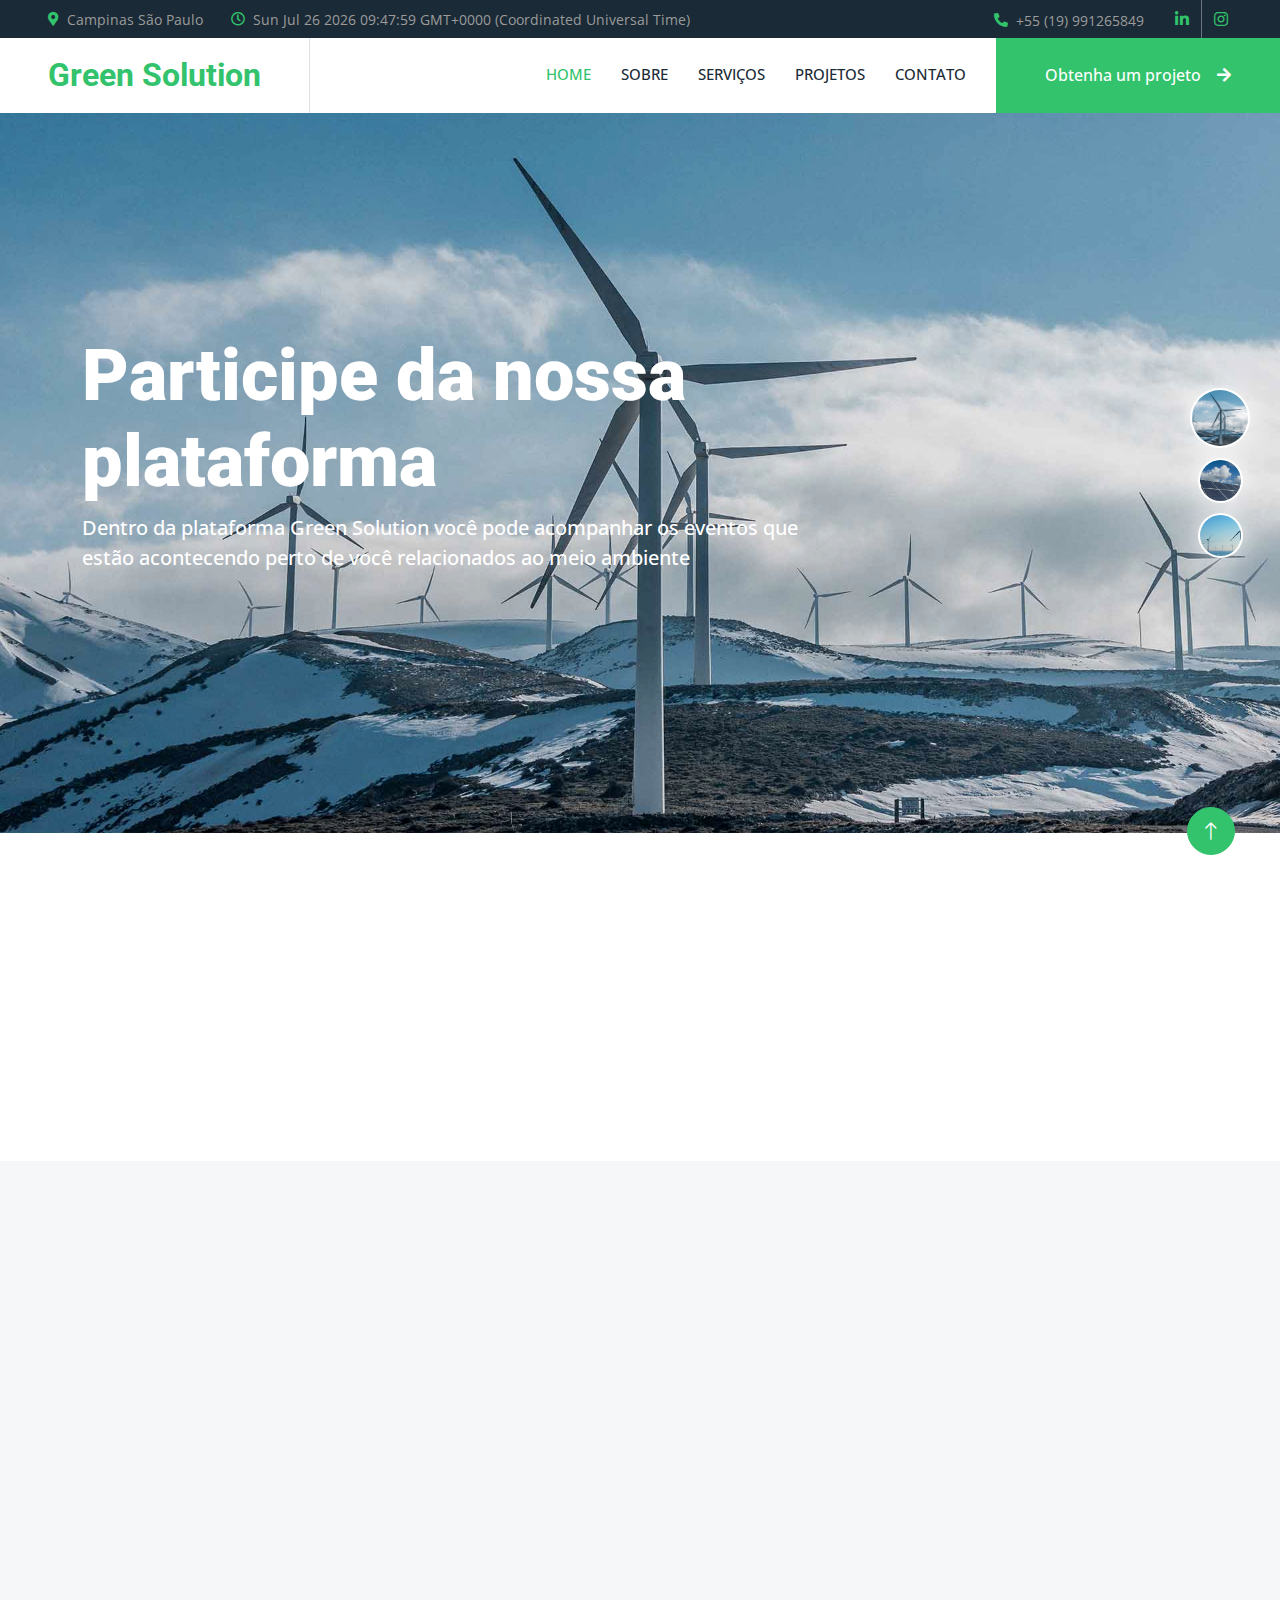
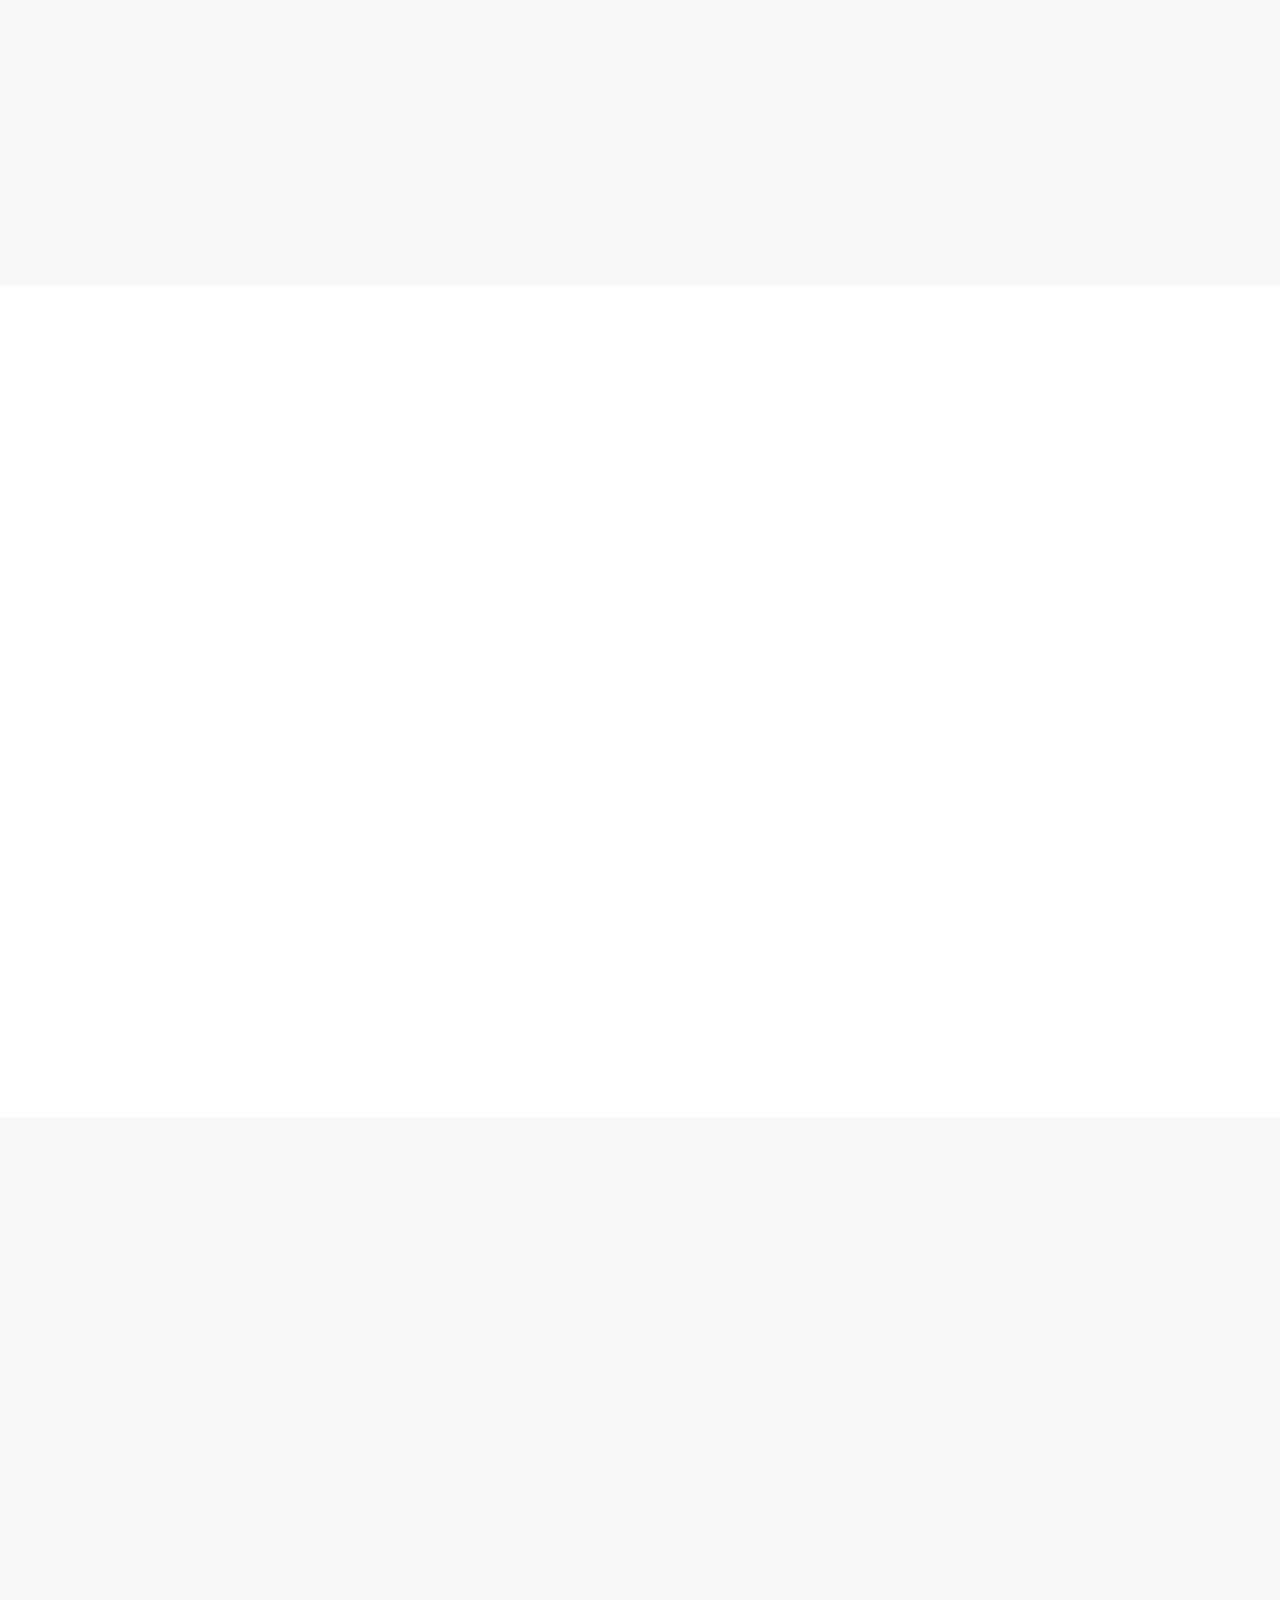
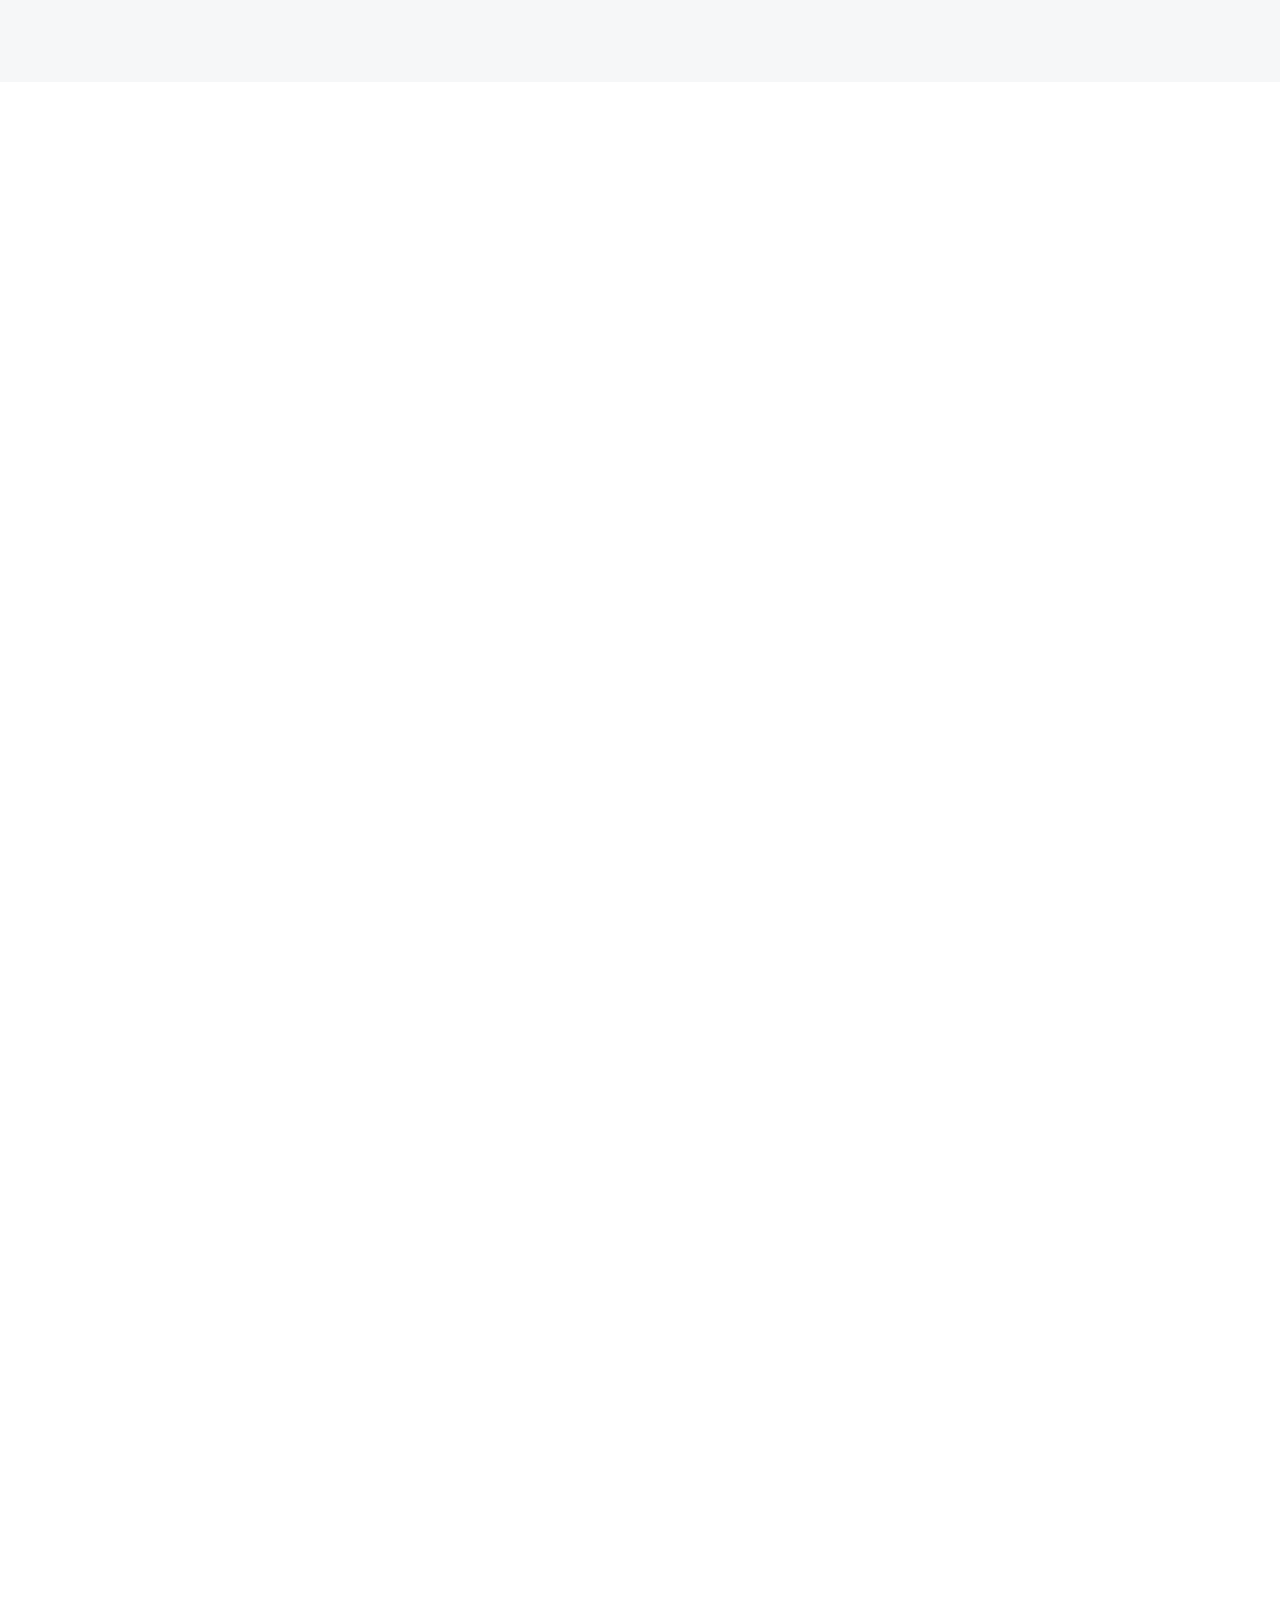
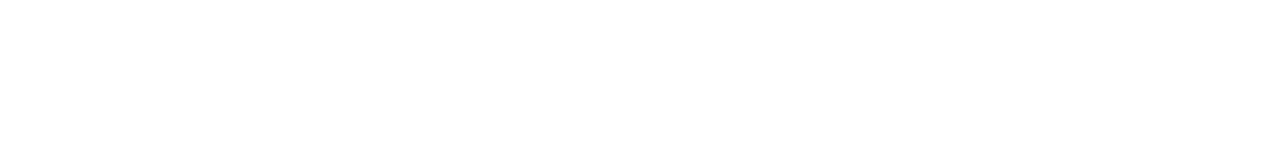
==== index.html @ 31f6efa3 "Last version for deploy" ====
<!DOCTYPE html>
<html lang="pt-br">

<head>
    <meta charset="utf-8">
    <title>Green Solution</title>
    <meta content="width=device-width, initial-scale=1.0" name="viewport">
    <meta content="" name="keywords">
    <meta content="" name="description">

    <!-- Favicon -->
    <link href="img/favicon.ico" rel="icon">

    <!-- Google Web Fonts -->
    <link rel="preconnect" href="https://fonts.googleapis.com">
    <link rel="preconnect" href="https://fonts.gstatic.com" crossorigin>
    <link href="https://fonts.googleapis.com/css2?family=Open+Sans:wght@400;500&family=Roboto:wght@500;700;900&display=swap" rel="stylesheet"> 

    <!-- Icon Font Stylesheet -->
    <link href="https://cdnjs.cloudflare.com/ajax/libs/font-awesome/5.10.0/css/all.min.css" rel="stylesheet">
    <link href="https://cdn.jsdelivr.net/npm/bootstrap-icons@1.4.1/font/bootstrap-icons.css" rel="stylesheet">

    <!-- Libraries Stylesheet -->
    <link href="lib/animate/animate.min.css" rel="stylesheet">
    <link href="lib/owlcarousel/assets/owl.carousel.min.css" rel="stylesheet">
    <link href="lib/lightbox/css/lightbox.min.css" rel="stylesheet">

    <!-- Customized Bootstrap Stylesheet -->
    <link href="css/bootstrap.min.css" rel="stylesheet">

    <!-- Template Stylesheet -->
    <link href="css/style.css" rel="stylesheet">
</head>

<body>
    <!-- Spinner Start -->
    <div id="spinner" class="show bg-white position-fixed translate-middle w-100 vh-100 top-50 start-50 d-flex align-items-center justify-content-center">
        <div class="spinner-border text-primary" style="width: 3rem; height: 3rem;" role="status">
            <span class="sr-only">Loading...</span>
        </div>
    </div>
    <!-- Spinner End -->


    <!-- Topbar Start -->
    <div class="container-fluid bg-dark p-0">
        <div class="row gx-0 d-none d-lg-flex">
            <div class="col-lg-7 px-5 text-start">
                <div class="h-100 d-inline-flex align-items-center me-4">
                    <small class="fa fa-map-marker-alt text-primary me-2"></small>
                    <small>Campinas São Paulo</small>
                </div>
                <div class="h-100 d-inline-flex align-items-center">
                    <small class="far fa-clock text-primary me-2"></small>
                    <small id="current_date">
                        <script>
                            document.getElementById("current_date").innerHTML = Date();
                        </script>
                    </small>
                </div>
            </div>
            <div class="col-lg-5 px-5 text-end">
                <div class="h-100 d-inline-flex align-items-center me-4">
                    <small class="fa fa-phone-alt text-primary me-2"></small>
                    <small>+55 (19) 991265849</small>
                </div>
                <div class="h-100 d-inline-flex align-items-center mx-n2">
                    <a class="btn btn-square btn-link rounded-0 border-0 border-end border-secondary" href="https://www.linkedin.com/in/vinícius-lazarini-pecchia-0060301a1/"><i class="fab fa-linkedin-in"></i></a>
                    <a class="btn btn-square btn-link rounded-0" href="instagram.com/vini.lazarini"><i class="fab fa-instagram"></i></a>
                </div>
            </div>
        </div>
    </div>
    <!-- Topbar End -->


    <!-- Navbar Start -->
    <nav class="navbar navbar-expand-lg bg-white navbar-light sticky-top p-0">
        <a href="index.html" class="navbar-brand d-flex align-items-center border-end px-4 px-lg-5">
            <h2 class="m-0 text-primary">Green Solution</h2>
        </a>
        <button type="button" class="navbar-toggler me-4" data-bs-toggle="collapse" data-bs-target="#navbarCollapse">
            <span class="navbar-toggler-icon"></span>
        </button>
        <div class="collapse navbar-collapse" id="navbarCollapse">
            <div class="navbar-nav ms-auto p-4 p-lg-0">
                <a href="index.html" class="nav-item nav-link active">Home</a>
                <a href="about.html" class="nav-item nav-link">Sobre</a>
                <a href="service.html" class="nav-item nav-link">Serviços</a>
                <a href="project.html" class="nav-item nav-link">Projetos</a>
                <a href="contact.html" class="nav-item nav-link">Contato</a>
                <a href="project.html" class="btn btn-primary rounded-0 py-4 px-lg-5 d-none d-lg-block">Obtenha um projeto<i class="fa fa-arrow-right ms-3"></i></a>
            </div>         
        </div>
    </nav>
    <!-- Navbar End -->


    <!-- Carousel Start -->
    <div class="container-fluid p-0 pb-5 wow fadeIn" data-wow-delay="0.1s">
        <div class="owl-carousel header-carousel position-relative">
            <div class="owl-carousel-item position-relative" data-dot="<img src='img/carousel-1.jpg'>">
                <img class="img-fluid" src="img/carousel-1.jpg" alt="">
                <div class="owl-carousel-inner">
                    <div class="container">
                        <div class="row justify-content-start">
                            <div class="col-10 col-lg-8">
                                <h1 class="display-2 text-white animated slideInDown">Participe da nossa plataforma</h1>
                                <p class="fs-5 fw-medium text-white mb-4 pb-3">Dentro da plataforma Green Solution você pode acompanhar os eventos que estão acontecendo perto de você relacionados ao meio ambiente</p>
                            </div>
                        </div>
                    </div>
                </div>
            </div>
            <div class="owl-carousel-item position-relative" data-dot="<img src='img/carousel-2.jpg'>">
                <img class="img-fluid" src="img/carousel-2.jpg" alt="">
                <div class="owl-carousel-inner">
                    <div class="container">
                        <div class="row justify-content-start">
                            <div class="col-10 col-lg-8">
                                <h1 class="display-2 text-white animated slideInDown">Crie projetos ambientais dentro da Green Solution</h1>
                                <p class="fs-5 fw-medium text-white mb-4 pb-3">Aqui você pode cadastrar projetos para que outras pessoas possam ver o que você está fazendo de bom para o mundo</p>
                            </div>
                        </div>
                    </div>
                </div>
            </div>
            <div class="owl-carousel-item position-relative" data-dot="<img src='img/carousel-3.jpg'>">
                <img class="img-fluid" src="img/carousel-3.jpg" alt="">
                <div class="owl-carousel-inner">
                    <div class="container">
                        <div class="row justify-content-start">
                            <div class="col-10 col-lg-8">
                                <h1 class="display-2 text-white animated slideInDown">Participe de comunidades para dividir conhecimentos</h1>
                                <p class="fs-5 fw-medium text-white mb-4 pb-3">Você consegue participar de comunidades onde pessoas de diversos lugares compartilham conhecimentos relacionados ao meio ambiente</p>
                            </div>
                        </div>
                    </div>
                </div>
            </div>
        </div>
    </div>
    <!-- Carousel End -->


    <!-- Feature Start -->
    <div class="container-xxl py-5">
        <div class="container">
            <div class="row g-5">
                <div class="col-md-8 col-lg-4 wow fadeIn" data-wow-delay="0.1s">
                    <div class="d-flex align-items-center mb-4">
                        <div class="btn-lg-square bg-primary rounded-circle me-3">
                            <i class="fa fa-users text-white"></i>
                        </div>
                        <h1 class="mb-0" data-toggle="counter-up">11</h1>
                    </div>
                    <h5 class="mb-3">Numero de usuarios</h5>
                    <span>Contas ativas de usuarios no momento</span>
                </div>
                <div class="col-md-8 col-lg-4 wow fadeIn" data-wow-delay="0.3s">
                    <div class="d-flex align-items-center mb-4">
                        <div class="btn-lg-square bg-primary rounded-circle me-3">
                            <i class="fa fa-check text-white"></i>
                        </div>
                        <h1 class="mb-0" data-toggle="counter-up">20</h1>
                    </div>
                    <h5 class="mb-3">Projetos Criados</h5>
                    <span>Projeto criados por usuarios</span>
                </div>
                <div class="col-md-8 col-lg-4 wow fadeIn" data-wow-delay="0.5s">
                    <div class="d-flex align-items-center mb-4">
                        <div class="btn-lg-square bg-primary rounded-circle me-3">
                            <i class="fa fa-award text-white"></i>
                        </div>
                        <h1 class="mb-0" data-toggle="counter-up">5</h1>
                    </div>
                    <h5 class="mb-3">Comunidades ativas</h5>
                    <span>Comunidades com discussoes ativas</span>
                </div>
            </div>
        </div>
    </div>
    <!-- Feature Start -->


    <!-- About Start -->
    <div class="container-fluid bg-light overflow-hidden my-5 px-lg-0">
        <div class="container about px-lg-0">
            <div class="row g-0 mx-lg-0">
                <div class="col-lg-6 ps-lg-0 wow fadeIn" data-wow-delay="0.1s" style="min-height: 400px;">
                    <div class="position-relative h-100">
                        <img class="position-absolute img-fluid w-100 h-100" src="img/about.jpg" style="object-fit: cover;" alt="">
                    </div>
                </div>
                <div class="col-lg-6 about-text py-5 wow fadeIn" data-wow-delay="0.5s">
                    <div class="p-lg-5 pe-lg-0">
                        <h6 class="text-primary">Sobre Nós</h6>
                        <h1 class="mb-4">Mais de 25 anos de experiência na indústria de energia solar e renovável</h1>
                        <p><i class="fa fa-check-circle text-primary me-3"></i>Energia limpa, infinita, econômica e sem geração de resíduos que prejudicam o meio ambiente.</p>
                        <p><i class="fa fa-check-circle text-primary me-3"></i>A solução muitas vezes passa despercebida em tantos aspectos. Diga sim para oportunidade de viver os benefícios dessa modalidade!</p>
                        <p><i class="fa fa-check-circle text-primary me-3"></i>Fornecemos um conjunto abrangente de soluções renováveis nas areas solares, fotovoltaicas, Eólicas, Maremotriz. Entre outros que podem otimizar e maximizar uma gama de aplicações de projetos.</p>
                        <a href="about.html" class="btn btn-primary rounded-pill py-3 px-5 mt-3">Explore Mais</a>
                    </div>
                </div>
            </div>
        </div>
    </div>
    <!-- About End -->


    <!-- Service Start -->
    <div class="container-xxl py-5">
        <div class="container">
            <div class="text-center mx-auto mb-5 wow fadeInUp" data-wow-delay="0.1s" style="max-width: 600px;">
                <h6 class="text-primary">Nossos serviços</h6>
                <h1 class="mb-4">Somos pioneiros no mundo das energias renováveis</h1>
            </div>
            <div class="row g-4">
                <div class="col-md-6 col-lg-4 wow fadeInUp" data-wow-delay="0.1s">
                    <div class="service-item rounded overflow-hidden">
                        <img class="img-fluid" src="img/img-600x400-1.jpg" alt="">
                        <div class="position-relative p-4 pt-0">
                            <div class="service-icon">
                                <i class="fa fa-solar-panel fa-3x"></i>
                            </div>
                            <h4 class="mb-3">Painéis solares</h4>
                            <p>É possível economizar nos gastos do mês e ao mesmo tempo contribuir para um planeta mais saudável.</p>
                        </div>
                    </div>
                </div>
                <div class="col-md-6 col-lg-4 wow fadeInUp" data-wow-delay="0.3s">
                    <div class="service-item rounded overflow-hidden">
                        <img class="img-fluid" src="img/img-600x400-2.jpg" alt="">
                        <div class="position-relative p-4 pt-0">
                            <div class="service-icon">
                                <i class="fa fa-wind fa-3x"></i>
                            </div>
                            <h4 class="mb-3">Turbinas eólicas</h4>
                            <p>Energia do Ar. É muito mais simples e barato do que você imagina.</p>
                        </div>
                    </div>
                </div>
                <div class="col-md-6 col-lg-4 wow fadeInUp" data-wow-delay="0.5s">
                    <div class="service-item rounded overflow-hidden">
                        <img class="img-fluid" src="img/img-600x400-3.jpg" alt="">
                        <div class="position-relative p-4 pt-0">
                            <div class="service-icon">
                                <i class="fa fa-lightbulb fa-3x"></i>
                            </div>
                            <h4 class="mb-3">Usinas Hidrelétricas</h4>
                            <p>As melhores soluções para sua empresa, com os melhores profissionais..</p>
                        </div>
                    </div>
                </div>
            </div>
        </div>
    </div>
    <!-- Service End -->


    <!-- Feature Start -->
    <div class="container-fluid bg-light overflow-hidden my-5 px-lg-0">
        <div class="container feature px-lg-0">
            <div class="row g-0 mx-lg-0">
                <div class="col-lg-6 feature-text py-5 wow fadeIn" data-wow-delay="0.1s">
                    <div class="p-lg-5 ps-lg-0">
                        <h6 class="text-primary">Porque escolher-nos!</h6>
                        <h1 class="mb-4">Queremos te ajudar a evoluir e conquistar novos ares.</h1>
                        <p class="mb-4 pb-2">Expandir com inteligência e inovação!</p>
                        <div class="row g-4">
                            <div class="col-6">
                                <div class="d-flex align-items-center">
                                    <div class="btn-lg-square bg-primary rounded-circle">
                                        <i class="fa fa-check text-white"></i>
                                    </div>
                                    <div class="ms-4">
                                        <p class="mb-0">Serviços</p>
                                        <h5 class="mb-0">Qualidade</h5>
                                    </div>
                                </div>
                            </div>
                            <div class="col-6">
                                <div class="d-flex align-items-center">
                                    <div class="btn-lg-square bg-primary rounded-circle">
                                        <i class="fa fa-user-check text-white"></i>
                                    </div>
                                    <div class="ms-4">
                                        <p class="mb-0">Especialista</p>
                                        <h5 class="mb-0">Trabalhadores</h5>
                                    </div>
                                </div>
                            </div>
                            <div class="col-6">
                                <div class="d-flex align-items-center">
                                    <div class="btn-lg-square bg-primary rounded-circle">
                                        <i class="fa fa-drafting-compass text-white"></i>
                                    </div>
                                    <div class="ms-4">
                                        <p class="mb-0">Livre</p>
                                        <h5 class="mb-0">Consulta</h5>
                                    </div>
                                </div>
                            </div>
                            <div class="col-6">
                                <div class="d-flex align-items-center">
                                    <div class="btn-lg-square bg-primary rounded-circle">
                                        <i class="fa fa-headphones text-white"></i>
                                    </div>
                                    <div class="ms-4">
                                        <p class="mb-0">Cliente</p>
                                        <h5 class="mb-0">Suporte</h5>
                                    </div>
                                </div>
                            </div>
                        </div>
                    </div>
                </div>
                <div class="col-lg-6 pe-lg-0 wow fadeIn" data-wow-delay="0.5s" style="min-height: 400px;">
                    <div class="position-relative h-100">
                        <img class="position-absolute img-fluid w-100 h-100" src="img/feature.jpg" style="object-fit: cover;" alt="">
                    </div>
                </div>
            </div>
        </div>
    </div>
    <!-- Feature End -->


    <!-- Projects Start -->
    <div class="container-xxl py-5">
        <div class="container">
            <div class="text-center mx-auto mb-5 wow fadeInUp" data-wow-delay="0.1s" style="max-width: 600px;">
                <h6 class="text-primary">Nossos Projetos</h6>
                <h1 class="mb-4">Veja mais sobre projetos sustentáveis</h1>
            </div>
            <div class="row mt-n2 wow fadeInUp" data-wow-delay="0.3s">
                <div class="col-12 text-center">
                    <ul class="list-inline mb-5" id="portfolio-flters">
                        <li class="mx-2 active" data-filter="*">Todos</li>
                        <li class="mx-2" data-filter=".first">Energia Solar</li>
                        <li class="mx-2" data-filter=".second">Agricultura</li>
                        <li class="mx-2" data-filter=".third">Energia Eólica</li>
                    </ul>
                </div>
            </div>
            <div class="row g-4 portfolio-container wow fadeInUp" data-wow-delay="0.5s">
                <div class="col-lg-4 col-md-6 portfolio-item first">
                    <div class="portfolio-img rounded overflow-hidden">
                        <img class="img-fluid" src="img/img-600x400-6.jpg" alt="">
                        <div class="portfolio-btn">
                            <a class="btn btn-lg-square btn-outline-light rounded-circle mx-1" href="img/img-600x400-6.jpg" data-lightbox="portfolio"><i class="fa fa-eye"></i></a>
                            <a class="btn btn-lg-square btn-outline-light rounded-circle mx-1" href=""><i class="fa fa-link"></i></a>
                        </div>
                    </div>
                    <div class="pt-3">
                        <p class="text-primary mb-0">Painéis Solares</p>
                        <hr class="text-primary w-25 my-2">
                        <h5 class="lh-base">Projetos relacionados a Painéis Solaris</h5>
                    </div>
                </div>
                <div class="col-lg-4 col-md-6 portfolio-item second">
                    <div class="portfolio-img rounded overflow-hidden">
                        <img class="img-fluid" src="img/img-600x400-5.jpg" alt="">
                        <div class="portfolio-btn">
                            <a class="btn btn-lg-square btn-outline-light rounded-circle mx-1" href="img/img-600x400-5.jpg" data-lightbox="portfolio"><i class="fa fa-eye"></i></a>
                            <a class="btn btn-lg-square btn-outline-light rounded-circle mx-1" href=""><i class="fa fa-link"></i></a>
                        </div>
                    </div>
                    <div class="pt-3">
                        <p class="text-primary mb-0">Reflorestamento</p>
                        <hr class="text-primary w-25 my-2">
                        <h5 class="lh-base">Projetos relacionados a Reflorestamento</h5>
                    </div>
                </div>
                <div class="col-lg-4 col-md-6 portfolio-item third">
                    <div class="portfolio-img rounded overflow-hidden">
                        <img class="img-fluid" src="img/img-600x400-4.jpg" alt="">
                        <div class="portfolio-btn">
                            <a class="btn btn-lg-square btn-outline-light rounded-circle mx-1" href="img/img-600x400-4.jpg" data-lightbox="portfolio"><i class="fa fa-eye"></i></a>
                            <a class="btn btn-lg-square btn-outline-light rounded-circle mx-1" href=""><i class="fa fa-link"></i></a>
                        </div>
                    </div>
                    <div class="pt-3">
                        <p class="text-primary mb-0">Energia Eólica</p>
                        <hr class="text-primary w-25 my-2">
                        <h5 class="lh-base">Projetos relacionados a redução de impacto ambiental de Energia Eólica</h5>
                    </div>
                </div>
                <div class="col-lg-4 col-md-6 portfolio-item first">
                    <div class="portfolio-img rounded overflow-hidden">
                        <img class="img-fluid" src="img/img-600x400-3.jpg" alt="">
                        <div class="portfolio-btn">
                            <a class="btn btn-lg-square btn-outline-light rounded-circle mx-1" href="img/img-600x400-3.jpg" data-lightbox="portfolio"><i class="fa fa-eye"></i></a>
                            <a class="btn btn-lg-square btn-outline-light rounded-circle mx-1" href=""><i class="fa fa-link"></i></a>
                        </div>
                    </div>
                    <div class="pt-3">
                        <p class="text-primary mb-0">Energia Heliotérmica</p>
                        <hr class="text-primary w-25 my-2">
                        <h5 class="lh-base">Projetos relacionados a Energia Heliotérmica</h5>
                    </div>
                </div>
                <div class="col-lg-4 col-md-6 portfolio-item second">
                    <div class="portfolio-img rounded overflow-hidden">
                        <img class="img-fluid" src="img/img-600x400-2.jpg" alt="">
                        <div class="portfolio-btn">
                            <a class="btn btn-lg-square btn-outline-light rounded-circle mx-1" href="img/img-600x400-2.jpg" data-lightbox="portfolio"><i class="fa fa-eye"></i></a>
                            <a class="btn btn-lg-square btn-outline-light rounded-circle mx-1" href=""><i class="fa fa-link"></i></a>
                        </div>
                    </div>
                    <div class="pt-3">
                        <p class="text-primary mb-0">Agronegócio</p>
                        <hr class="text-primary w-25 my-2">
                        <h5 class="lh-base">Projetos relacionados a Agronegócio</h5>
                    </div>
                </div>
                <div class="col-lg-4 col-md-6 portfolio-item third">
                    <div class="portfolio-img rounded overflow-hidden">
                        <img class="img-fluid" src="img/img-600x400-1.jpg" alt="">
                        <div class="portfolio-btn">
                            <a class="btn btn-lg-square btn-outline-light rounded-circle mx-1" href="img/img-600x400-1.jpg" data-lightbox="portfolio"><i class="fa fa-eye"></i></a>
                            <a class="btn btn-lg-square btn-outline-light rounded-circle mx-1" href=""><i class="fa fa-link"></i></a>
                        </div>
                    </div>
                    <div class="pt-3">
                        <p class="text-primary mb-0">Energia Eólica</p>
                        <hr class="text-primary w-25 my-2">
                        <h5 class="lh-base">Projetos relacionados a Energia Eólica</h5>
                    </div>
                </div>
            </div>
        </div>
    </div>
    <!-- Projects End -->

    <!-- Footer Start -->
    <div class="container-fluid bg-dark text-body footer mt-5 pt-5 wow fadeIn" data-wow-delay="0.1s">
        <div class="container py-5">
            <div class="row g-5">
                <div class="col-lg-3 col-md-6">
                    <h5 class="text-white mb-4">Endereço</h5>  
                    <p class="mb-2"><i class="fa fa-map-marker-alt me-3"></i>Av. Almeida Garret, 267 – Jd. Nossa Sra. Auxiliadora, Campinas - SP, 13087-290</p>
                    <p class="mb-2"><i class="fa fa-phone-alt me-3"></i>0800 345 6789</p>
                    <p class="mb-2"><i class="fa fa-envelope me-3"></i>contato@greensolution.com</p>
                    <div class="d-flex pt-2">
                        <a class="btn btn-square btn-outline-light btn-social" href="https://twitter.com/"><i class="fab fa-twitter"></i></a>
                        <a class="btn btn-square btn-outline-light btn-social" href="https://pt-br.facebook.com/"><i class="fab fa-facebook-f"></i></a>
                        <a class="btn btn-square btn-outline-light btn-social" href="https://www.youtube.com/"><i class="fab fa-youtube"></i></a>
                        <a class="btn btn-square btn-outline-light btn-social" href="https://www.linkedin.com/in/vinícius-lazarini-pecchia-0060301a1/"><i class="fab fa-linkedin-in"></i></a>
                    </div>
                </div>
                <div class="col-lg-3 col-md-6">
                    <h5 class="text-white mb-4">Links Rápidos</h5>
                    <a class="btn btn-link" href="contact.html">Contato</a>
                    <a class="btn btn-link" href="service.html">Serviços</a>
                </div>
                <div class="col-lg-3 col-md-6">
                    <h5 class="text-white mb-4">Galeria de Projetos</h5>
                    <div class="row g-2">
                        <div class="col-4">
                            <img class="img-fluid rounded" src="img/gallery-1.jpg" alt="">
                        </div>
                        <div class="col-4">
                            <img class="img-fluid rounded" src="img/gallery-2.jpg" alt="">
                        </div>
                        <div class="col-4">
                            <img class="img-fluid rounded" src="img/gallery-3.jpg" alt="">
                        </div>
                        <div class="col-4">
                            <img class="img-fluid rounded" src="img/gallery-4.jpg" alt="">
                        </div>
                        <div class="col-4">
                            <img class="img-fluid rounded" src="img/gallery-5.jpg" alt="">
                        </div>
                        <div class="col-4">
                            <img class="img-fluid rounded" src="img/gallery-6.jpg" alt="">
                        </div>
                    </div>
                </div>
                <div class="col-lg-3 col-md-6">
                    <h5 class="text-white mb-4">Notícias</h5>
                    <p>Para receber noticias ou conhecer novos projetos.</p>
                    <!-- <p>Assine gratuitamente nossa newsletter e receba conteúdos exclusivos do Além da Superfície.</p> -->
                    <div class="position-relative mx-auto" style="max-width: 400px;">
                        <input class="form-control border-0 w-100 py-3 ps-4 pe-5" type="text" placeholder="E-mail">
                        <button type="button" class="btn btn-primary py-2 position-absolute top-0 end-0 mt-2 me-2">Inscreva-se</button>
                    </div>
                </div>
            </div>
        </div>
        <div class="container">
            <div class="copyright">
                <div class="row">
                    <div class="col-md-6 text-center text-md-start mb-3 mb-md-0">
                        &copy; <a href="#">www.joindiscovery.com.br</a>, All Right Reserved.
                    </div>
                    <div class="col-md-6 text-center text-md-end">
                        <!--/*** This template is free as long as you keep the footer author’s credit link/attribution link/backlink. If you'd like to use the template without the footer author’s credit link/attribution link/backlink, you can purchase the Credit Removal License from "https://htmlcodex.com/credit-removal". Thank you for your support. ***/-->
                        Projetado Por <a href="https://j.com">Join Discovery</a>
                        <br>Distribuido Por: <a href="https://j.com" target="_blank">Join Discovery</a>
                    </div>
                </div>
            </div>
        </div>
    </div>
    <!-- Footer End -->


    <!-- Back to Top -->
    <a href="#" class="btn btn-lg btn-primary btn-lg-square rounded-circle back-to-top"><i class="bi bi-arrow-up"></i></a>


    <!-- JavaScript Libraries -->
    <script src="https://code.jquery.com/jquery-3.4.1.min.js"></script>
    <script src="https://cdn.jsdelivr.net/npm/bootstrap@5.0.0/dist/js/bootstrap.bundle.min.js"></script>
    <script src="lib/wow/wow.min.js"></script>
    <script src="lib/easing/easing.min.js"></script>
    <script src="lib/waypoints/waypoints.min.js"></script>
    <script src="lib/counterup/counterup.min.js"></script>
    <script src="lib/owlcarousel/owl.carousel.min.js"></script>
    <script src="lib/isotope/isotope.pkgd.min.js"></script>
    <script src="lib/lightbox/js/lightbox.min.js"></script>

    <!-- Template Javascript -->
    <script src="js/main.js"></script>
</body>

</html>
---- css/style.css ----
/********** Template CSS **********/
:root {
    --primary: #32C36C;
    --light: #F6F7F8;
    --dark: #1A2A36;
}

.fw-medium {
    font-weight: 500 !important;
}

.fw-bold {
    font-weight: 700 !important;
}

.fw-black {
    font-weight: 900 !important;
}

.back-to-top {
    position: fixed;
    display: none;
    right: 45px;
    bottom: 45px;
    z-index: 99;
}


/*** Spinner ***/
#spinner {
    opacity: 0;
    visibility: hidden;
    transition: opacity .5s ease-out, visibility 0s linear .5s;
    z-index: 99999;
}

#spinner.show {
    transition: opacity .5s ease-out, visibility 0s linear 0s;
    visibility: visible;
    opacity: 1;
}


/*** Button ***/
.btn {
    font-weight: 500;
    transition: .5s;
}

.btn.btn-primary,
.btn.btn-outline-primary:hover {
    color: #FFFFFF;
}

.btn-square {
    width: 38px;
    height: 38px;
}

.btn-sm-square {
    width: 32px;
    height: 32px;
}

.btn-lg-square {
    width: 48px;
    height: 48px;
}

.btn-square,
.btn-sm-square,
.btn-lg-square {
    padding: 0;
    display: flex;
    align-items: center;
    justify-content: center;
    font-weight: normal;
}

/*** Navbar ***/
.navbar.sticky-top {
    top: -100px;
    transition: .5s;
}

.navbar .navbar-brand,
.navbar a.btn {
    height: 75px;
}

.navbar .navbar-nav .nav-link {
    margin-right: 30px;
    padding: 25px 0;
    color: var(--dark);
    font-size: 15px;
    font-weight: 500;
    text-transform: uppercase;
    outline: none;
}

.navbar .navbar-nav .nav-link:hover,
.navbar .navbar-nav .nav-link.active {
    color: var(--primary);
}

.navbar .dropdown-toggle::after {
    border: none;
    content: "\f107";
    font-family: "Font Awesome 5 Free";
    font-weight: 900;
    vertical-align: middle;
    margin-left: 8px;
}

@media (max-width: 991.98px) {
    .navbar .navbar-nav .nav-link  {
        margin-right: 0;
        padding: 10px 0;
    }

    .navbar .navbar-nav {
        border-top: 1px solid #EEEEEE;
    }
}

@media (min-width: 992px) {
    .navbar .nav-item .dropdown-menu {
        display: block;
        border: none;
        margin-top: 0;
        top: 150%;
        opacity: 0;
        visibility: hidden;
        transition: .5s;
    }

    .navbar .nav-item:hover .dropdown-menu {
        top: 100%;
        visibility: visible;
        transition: .5s;
        opacity: 1;
    }
}


/*** Header ***/
.owl-carousel-inner {
    position: absolute;
    width: 100%;
    height: 100%;
    top: 0;
    left: 0;
    display: flex;
    align-items: center;
    background: rgba(0, 0, 0, .1);
}

@media (max-width: 768px) {
    .header-carousel .owl-carousel-item {
        position: relative;
        min-height: 500px;
    }

    .header-carousel .owl-carousel-item img {
        position: absolute;
        width: 100%;
        height: 100%;
        object-fit: cover;
    }

    .header-carousel .owl-carousel-item p {
        font-size: 16px !important;
    }
}

.header-carousel .owl-dots {
    position: absolute;
    width: 60px;
    height: 100%;
    top: 0;
    right: 30px;
    display: flex;
    flex-direction: column;
    align-items: center;
    justify-content: center;
}

.header-carousel .owl-dots .owl-dot {
    position: relative;
    width: 45px;
    height: 45px;
    margin: 5px 0;
    background: #FFFFFF;
    box-shadow: 0 0 30px rgba(255, 255, 255, .9);
    border-radius: 45px;
    transition: .5s;
}

.header-carousel .owl-dots .owl-dot.active {
    width: 60px;
    height: 60px;
}

.header-carousel .owl-dots .owl-dot img {
    position: absolute;
    width: 100%;
    height: 100%;
    object-fit: cover;
    padding: 2px;
    border-radius: 45px;
    transition: .5s;
}

.page-header {
    background: linear-gradient(rgba(0, 0, 0, .1), rgba(0, 0, 0, .1)), url(../img/carousel-1.jpg) center center no-repeat;
    background-size: cover;
}

.breadcrumb-item + .breadcrumb-item::before {
    color: var(--light);
}


/*** About ***/
@media (min-width: 992px) {
    .container.about {
        max-width: 100% !important;
    }

    .about-text  {
        padding-right: calc(((100% - 960px) / 2) + .75rem);
    }
}

@media (min-width: 1200px) {
    .about-text  {
        padding-right: calc(((100% - 1140px) / 2) + .75rem);
    }
}

@media (min-width: 1400px) {
    .about-text  {
        padding-right: calc(((100% - 1320px) / 2) + .75rem);
    }
}


/*** Service ***/
.service-item {
    box-shadow: 0 0 45px rgba(0, 0, 0, .08);
}

.service-icon {
    position: relative;
    margin: -50px 0 25px 0;
    width: 100px;
    height: 100px;
    display: flex;
    align-items: center;
    justify-content: center;
    color: var(--primary);
    background: #FFFFFF;
    border-radius: 100px;
    box-shadow: 0 0 45px rgba(0, 0, 0, .08);
    transition: .5s;
}

.service-item:hover .service-icon {
    color: #FFFFFF;
    background: var(--primary);
}


/*** Feature ***/
@media (min-width: 992px) {
    .container.feature {
        max-width: 100% !important;
    }

    .feature-text  {
        padding-left: calc(((100% - 960px) / 2) + .75rem);
    }
}

@media (min-width: 1200px) {
    .feature-text  {
        padding-left: calc(((100% - 1140px) / 2) + .75rem);
    }
}

@media (min-width: 1400px) {
    .feature-text  {
        padding-left: calc(((100% - 1320px) / 2) + .75rem);
    }
}


/*** Project Portfolio ***/
#portfolio-flters li {
    display: inline-block;
    font-weight: 500;
    color: var(--dark);
    cursor: pointer;
    transition: .5s;
    border-bottom: 2px solid transparent;
}

#portfolio-flters li:hover,
#portfolio-flters li.active {
    color: var(--primary);
    border-color: var(--primary);
}

.portfolio-img {
    position: relative;
}

.portfolio-img::before,
.portfolio-img::after {
    position: absolute;
    content: "";
    width: 0;
    height: 100%;
    top: 0;
    background: var(--dark);
    transition: .5s;
}

.portfolio-img::before {
    left: 50%;
}

.portfolio-img::after {
    right: 50%;
}

.portfolio-item:hover .portfolio-img::before {
    width: 51%;
    left: 0;
}

.portfolio-item:hover .portfolio-img::after {
    width: 51%;
    right: 0;
}

.portfolio-btn {
    position: absolute;
    top: 0;
    left: 0;
    width: 100%;
    height: 100%;
    display: flex;
    align-items: center;
    justify-content: center;
    opacity: 0;
    z-index: 1;
    transition: .5s;
}

.portfolio-item:hover .portfolio-btn {
    opacity: 1;
    transition-delay: .3s;
}


/*** Quote ***/
@media (min-width: 992px) {
    .container.quote {
        max-width: 100% !important;
    }

    .quote-text  {
        padding-right: calc(((100% - 960px) / 2) + .75rem);
    }
}

@media (min-width: 1200px) {
    .quote-text  {
        padding-right: calc(((100% - 1140px) / 2) + .75rem);
    }
}

@media (min-width: 1400px) {
    .quote-text  {
        padding-right: calc(((100% - 1320px) / 2) + .75rem);
    }
}


/*** Team ***/
.team-item {
    box-shadow: 0 0 45px rgba(0, 0, 0, .08);
}

.team-item img {
    border-radius: 8px 60px 0 0;
}

.team-item .team-social {
    display: flex;
    flex-direction: column;
    align-items: center;
    justify-content: flex-end;
    background: #FFFFFF;
    transition: .5s;
}


/*** Testimonial ***/
.testimonial-carousel::before {
    position: absolute;
    content: "";
    top: 0;
    left: 0;
    height: 100%;
    width: 0;
    background: linear-gradient(to right, rgba(255, 255, 255, 1) 0%, rgba(255, 255, 255, 0) 100%);
    z-index: 1;
}

.testimonial-carousel::after {
    position: absolute;
    content: "";
    top: 0;
    right: 0;
    height: 100%;
    width: 0;
    background: linear-gradient(to left, rgba(255, 255, 255, 1) 0%, rgba(255, 255, 255, 0) 100%);
    z-index: 1;
}

@media (min-width: 768px) {
    .testimonial-carousel::before,
    .testimonial-carousel::after {
        width: 200px;
    }
}

@media (min-width: 992px) {
    .testimonial-carousel::before,
    .testimonial-carousel::after {
        width: 300px;
    }
}

.testimonial-carousel .owl-nav {
    position: absolute;
    width: 350px;
    top: 20px;
    left: 50%;
    transform: translateX(-50%);
    display: flex;
    justify-content: space-between;
    opacity: 0;
    transition: .5s;
    z-index: 1;
}

.testimonial-carousel:hover .owl-nav {
    width: 300px;
    opacity: 1;
}

.testimonial-carousel .owl-nav .owl-prev,
.testimonial-carousel .owl-nav .owl-next {
    position: relative;
    color: var(--primary);
    font-size: 45px;
    transition: .5s;
}

.testimonial-carousel .owl-nav .owl-prev:hover,
.testimonial-carousel .owl-nav .owl-next:hover {
    color: var(--dark);
}

.testimonial-carousel .testimonial-img img {
    width: 100px;
    height: 100px;
}

.testimonial-carousel .testimonial-img .btn-square {
    position: absolute;
    bottom: -19px;
    left: 50%;
    transform: translateX(-50%);
}

.testimonial-carousel .owl-item .testimonial-text {
    margin-bottom: 30px;
    box-shadow: 0 0 45px rgba(0, 0, 0, .08);
    transform: scale(.8);
    transition: .5s;
}

.testimonial-carousel .owl-item.center .testimonial-text {
    transform: scale(1);
}


/*** Contact ***/
@media (min-width: 992px) {
    .container.contact {
        max-width: 100% !important;
    }

    .contact-text  {
        padding-left: calc(((100% - 960px) / 2) + .75rem);
    }
}

@media (min-width: 1200px) {
    .contact-text  {
        padding-left: calc(((100% - 1140px) / 2) + .75rem);
    }
}

@media (min-width: 1400px) {
    .contact-text  {
        padding-left: calc(((100% - 1320px) / 2) + .75rem);
    }
}


/*** Footer ***/
.footer .btn.btn-social {
    margin-right: 5px;
    color: #9B9B9B;
    border: 1px solid #9B9B9B;
    border-radius: 38px;
    transition: .3s;
}

.footer .btn.btn-social:hover {
    color: var(--primary);
    border-color: var(--light);
}

.footer .btn.btn-link {
    display: block;
    margin-bottom: 5px;
    padding: 0;
    text-align: left;
    color: #9B9B9B;
    font-weight: normal;
    text-transform: capitalize;
    transition: .3s;
}

.footer .btn.btn-link::before {
    position: relative;
    content: "\f105";
    font-family: "Font Awesome 5 Free";
    font-weight: 900;
    margin-right: 10px;
}

.footer .btn.btn-link:hover {
    color: #FFFFFF;
    letter-spacing: 1px;
    box-shadow: none;
}

.footer .copyright {
    padding: 25px 0;
    border-top: 1px solid rgba(256, 256, 256, .1);
}

.footer .copyright a {
    color: var(--light);
}

.footer .copyright a:hover {
    color: var(--primary);
}
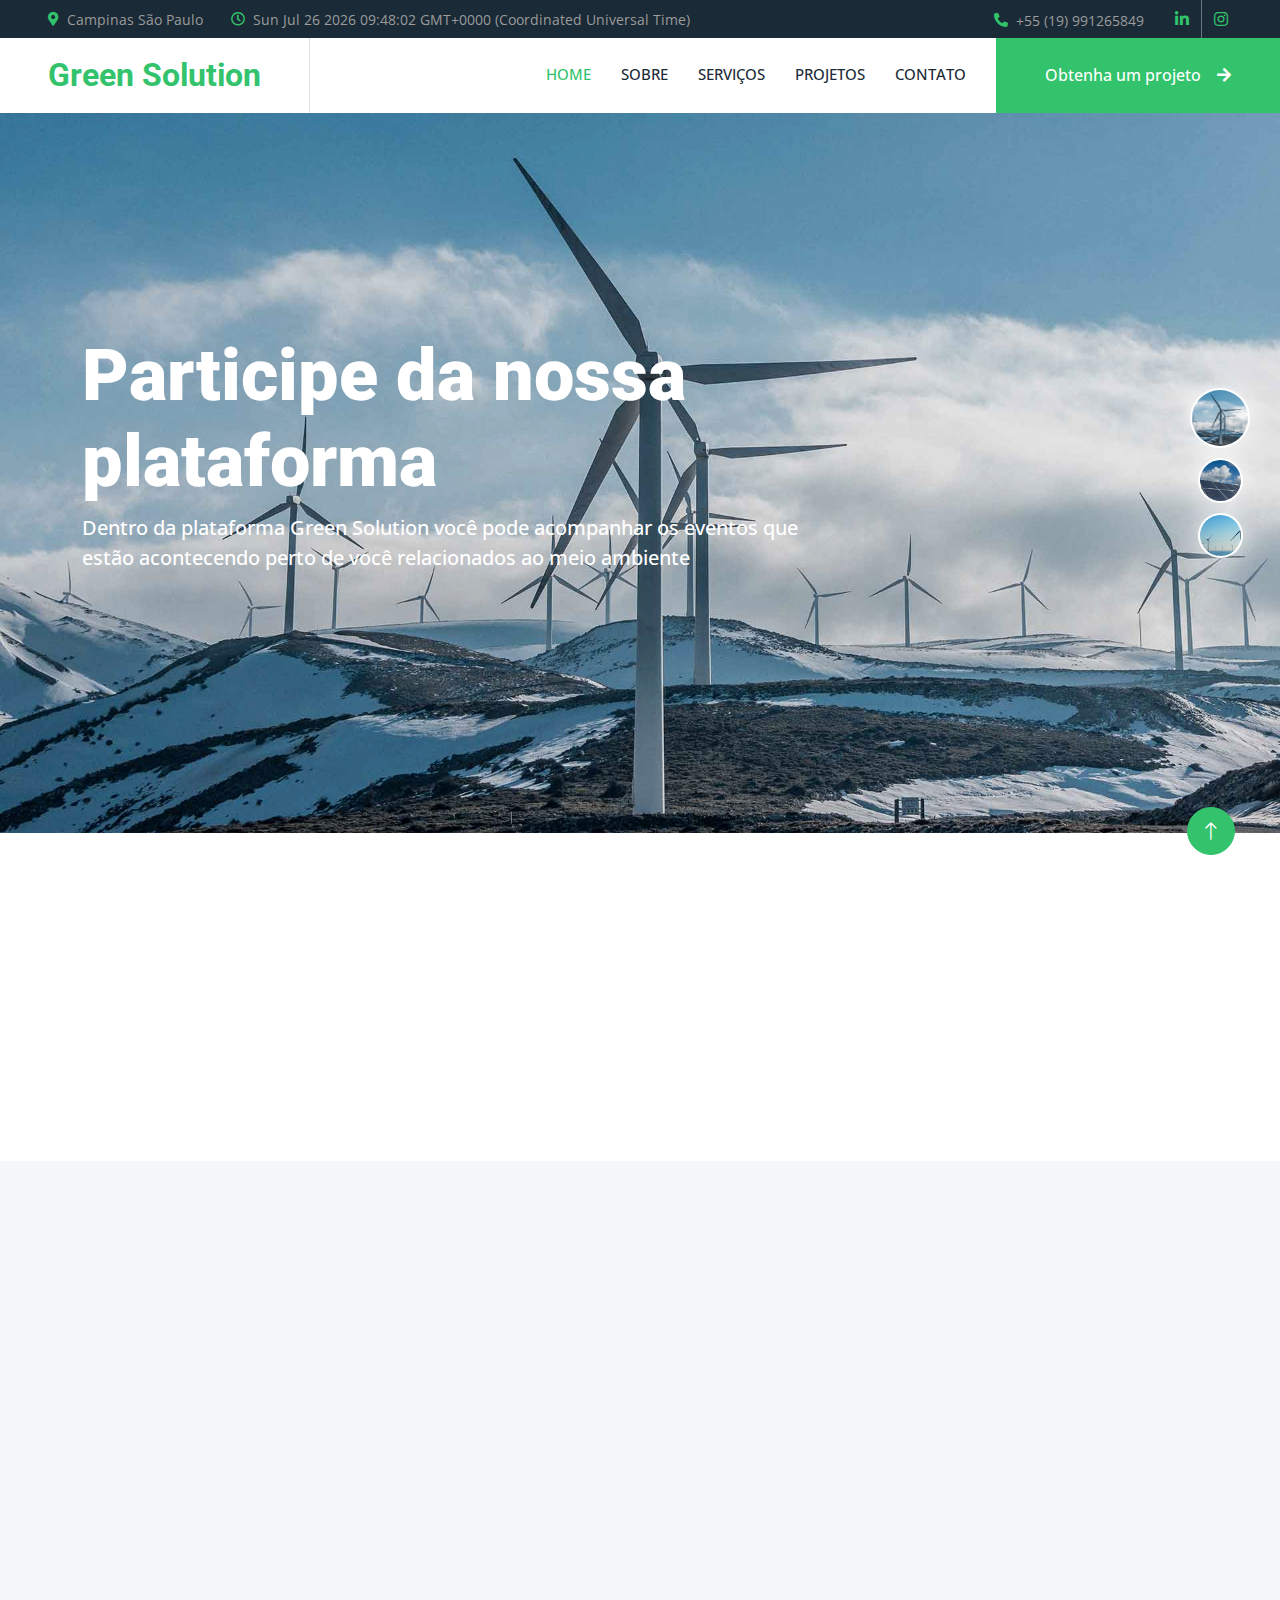
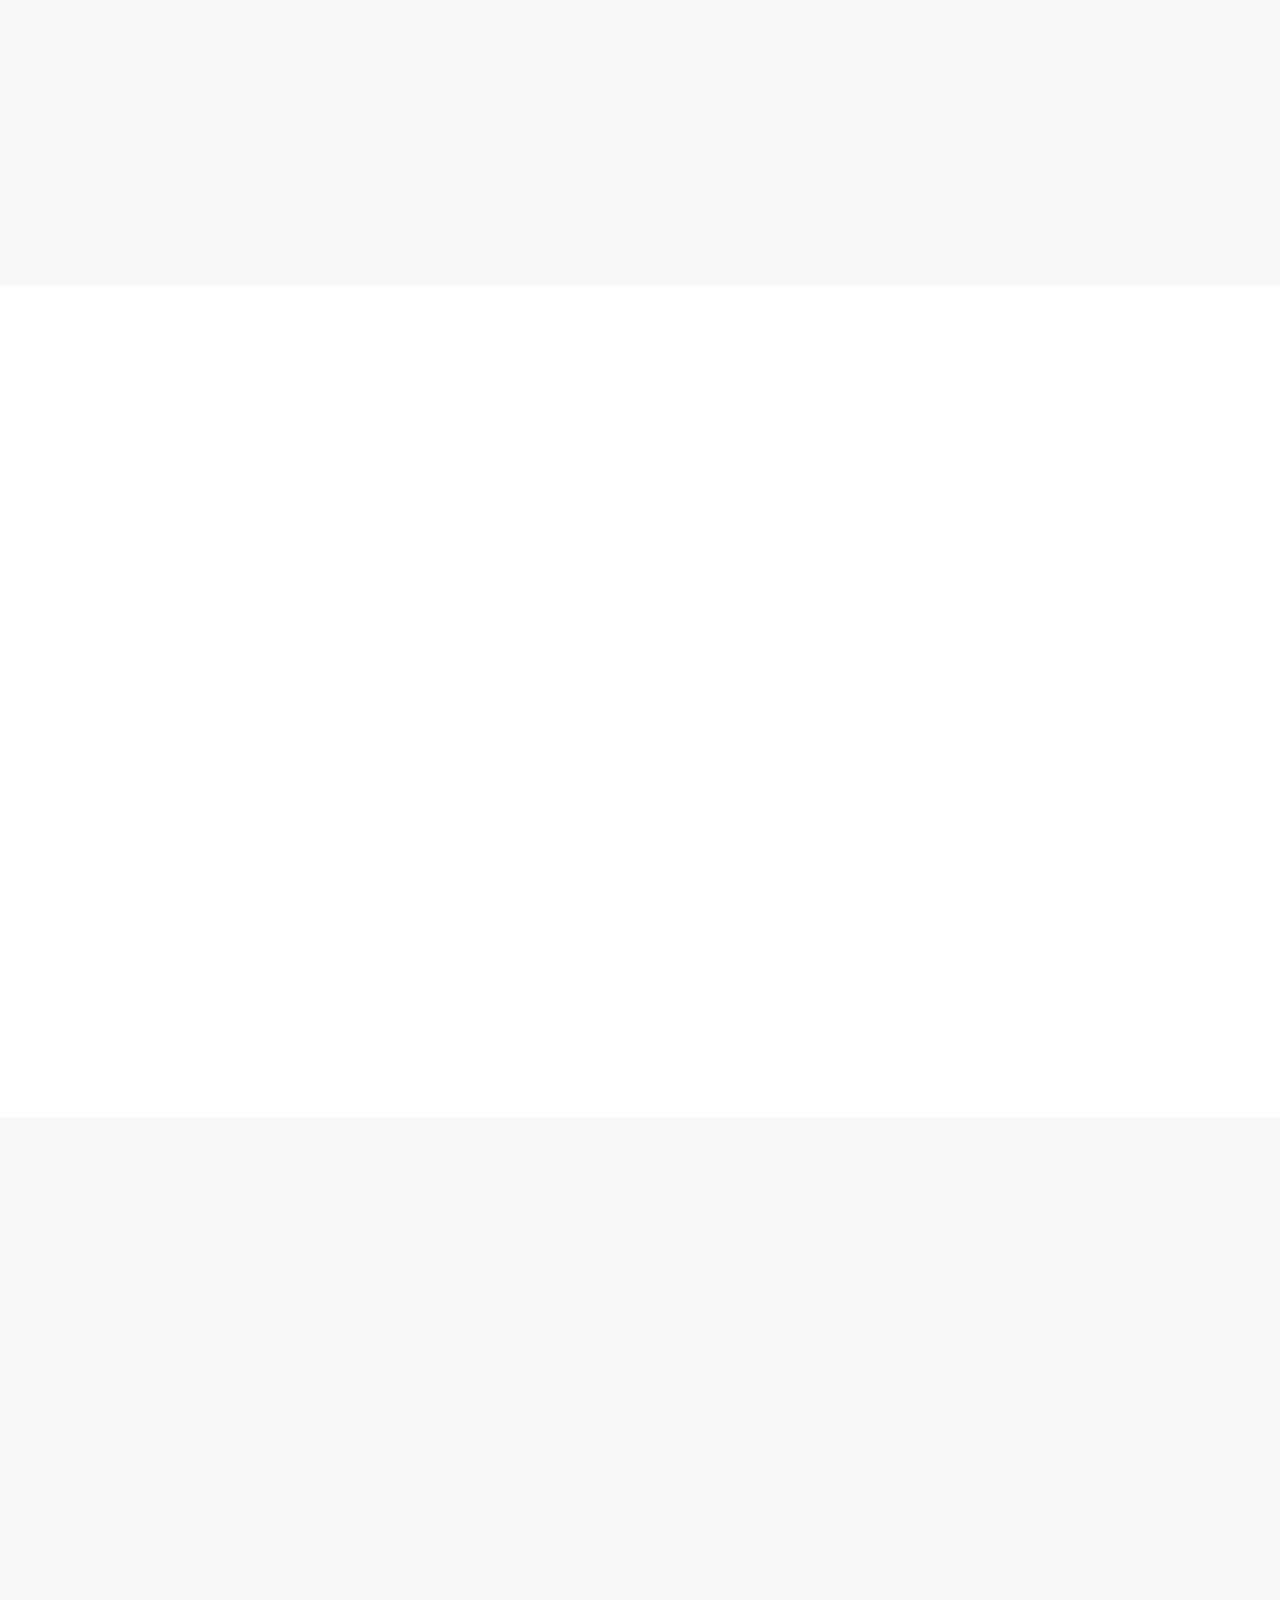
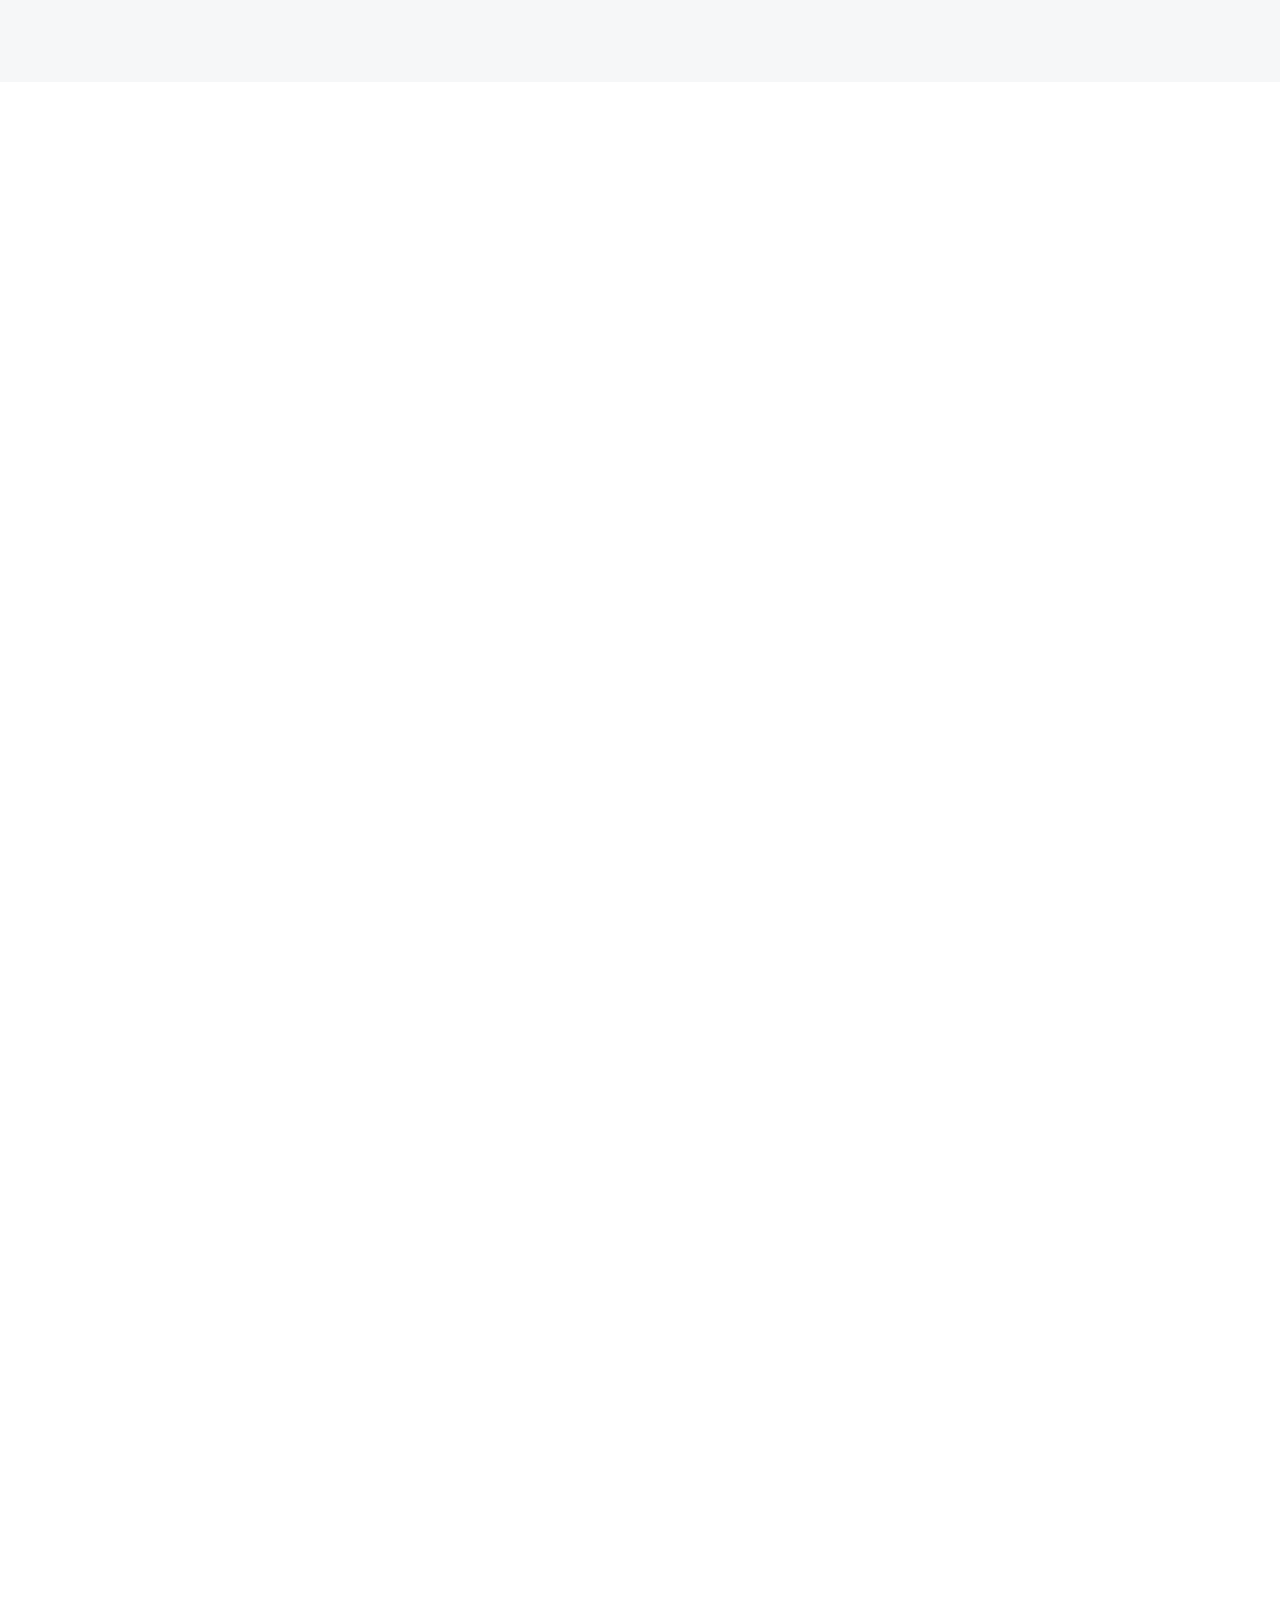
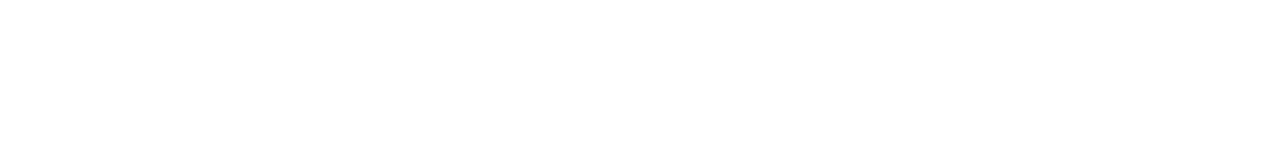
==== commit 9f64865f: "Last version for deploy 3.0" ====
--- a/index.html
+++ b/index.html
@@ -89,7 +89,7 @@
                 <a href="service.html" class="nav-item nav-link">Serviços</a>
                 <a href="project.html" class="nav-item nav-link">Projetos</a>
                 <a href="contact.html" class="nav-item nav-link">Contato</a>
-                <a href="project.html" class="btn btn-primary rounded-0 py-4 px-lg-5 d-none d-lg-block">Obtenha um projeto<i class="fa fa-arrow-right ms-3"></i></a>
+                <a href="404.html" class="btn btn-primary rounded-0 py-4 px-lg-5 d-none d-lg-block">Obtenha um projeto<i class="fa fa-arrow-right ms-3"></i></a>
             </div>         
         </div>
     </nav>
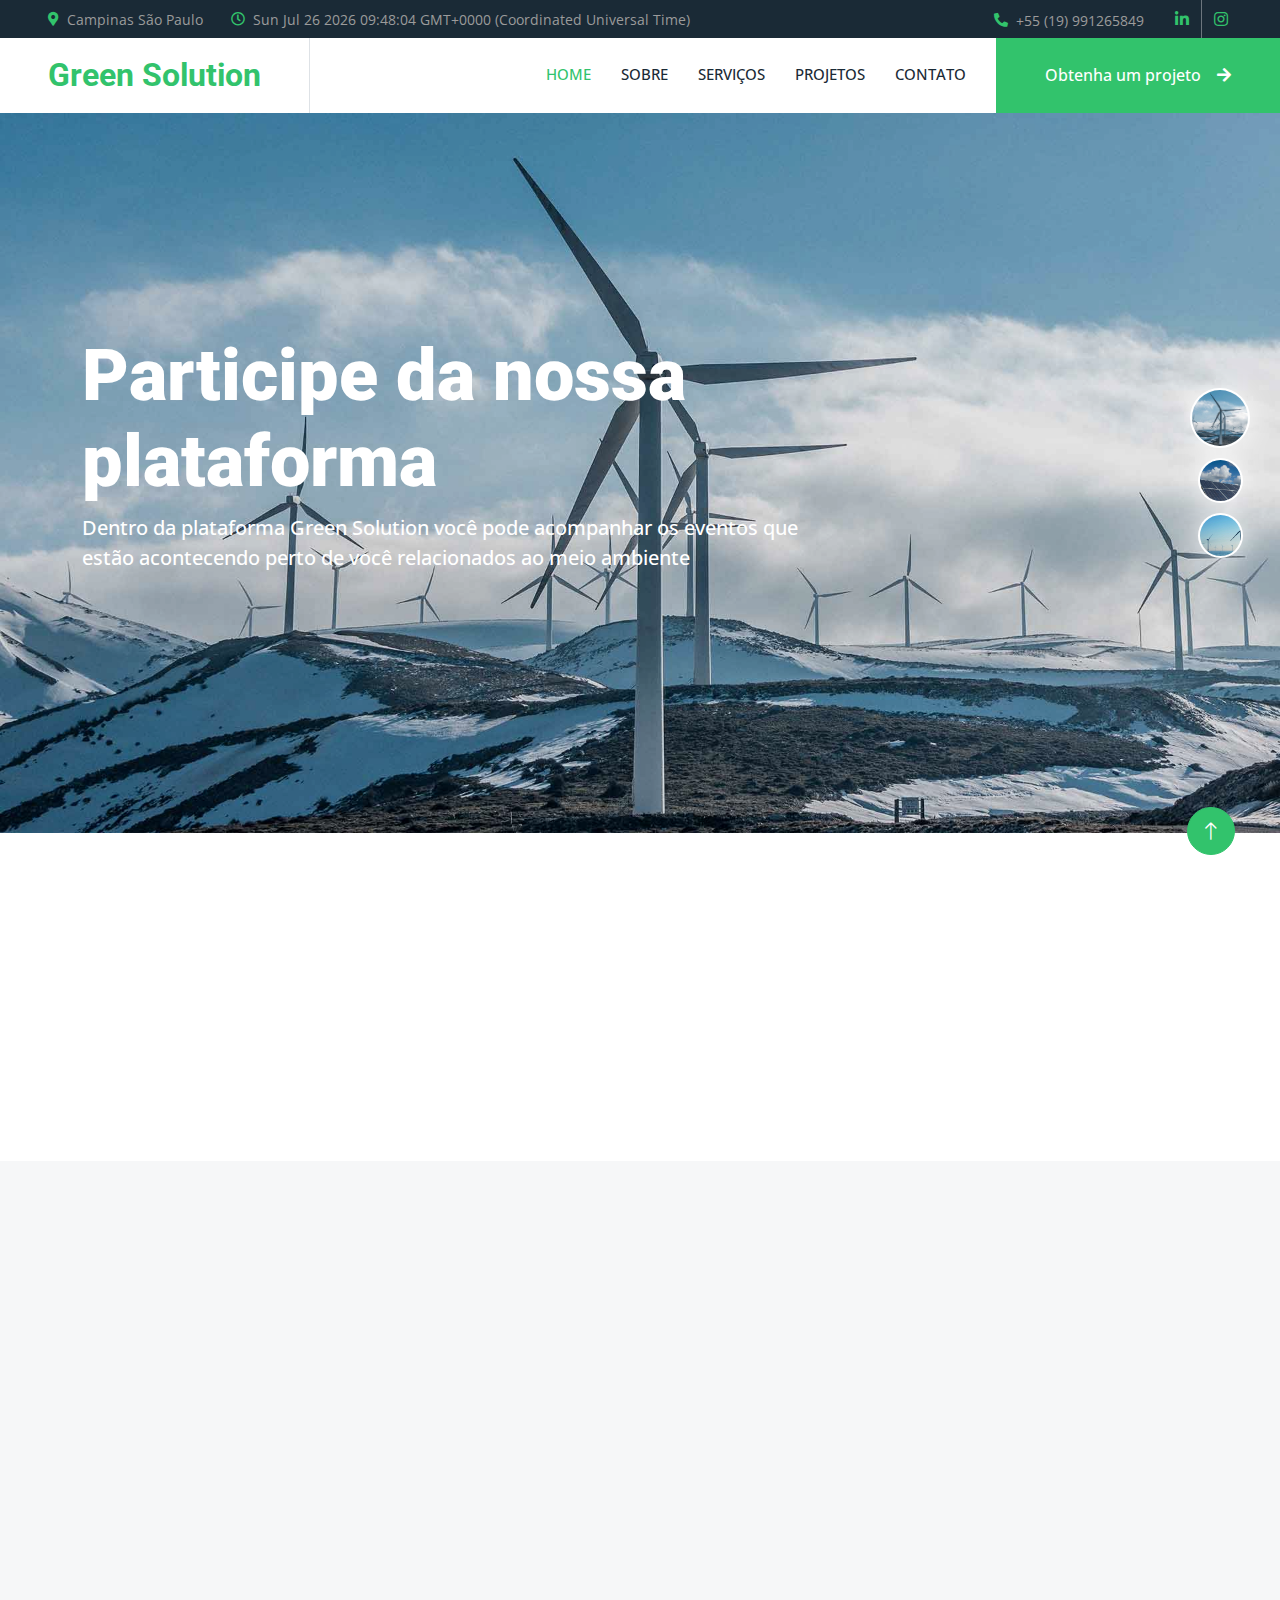
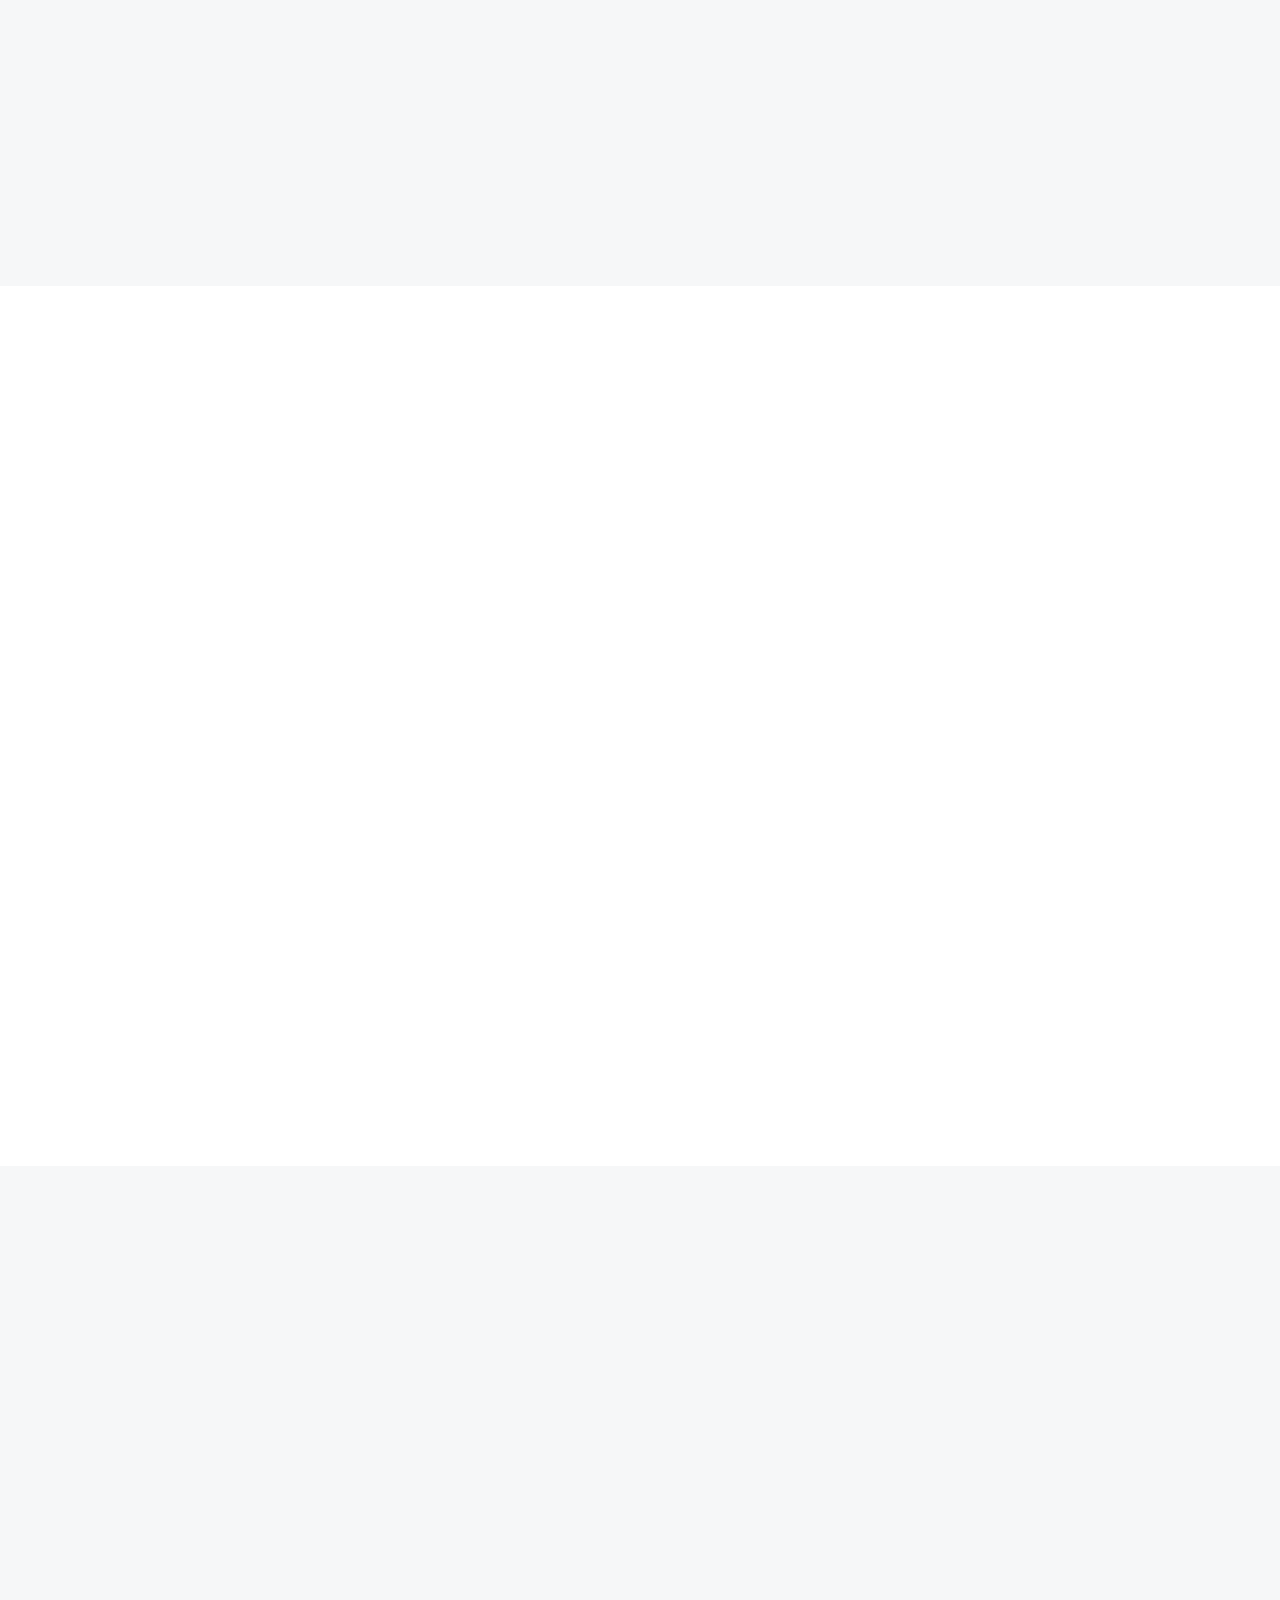
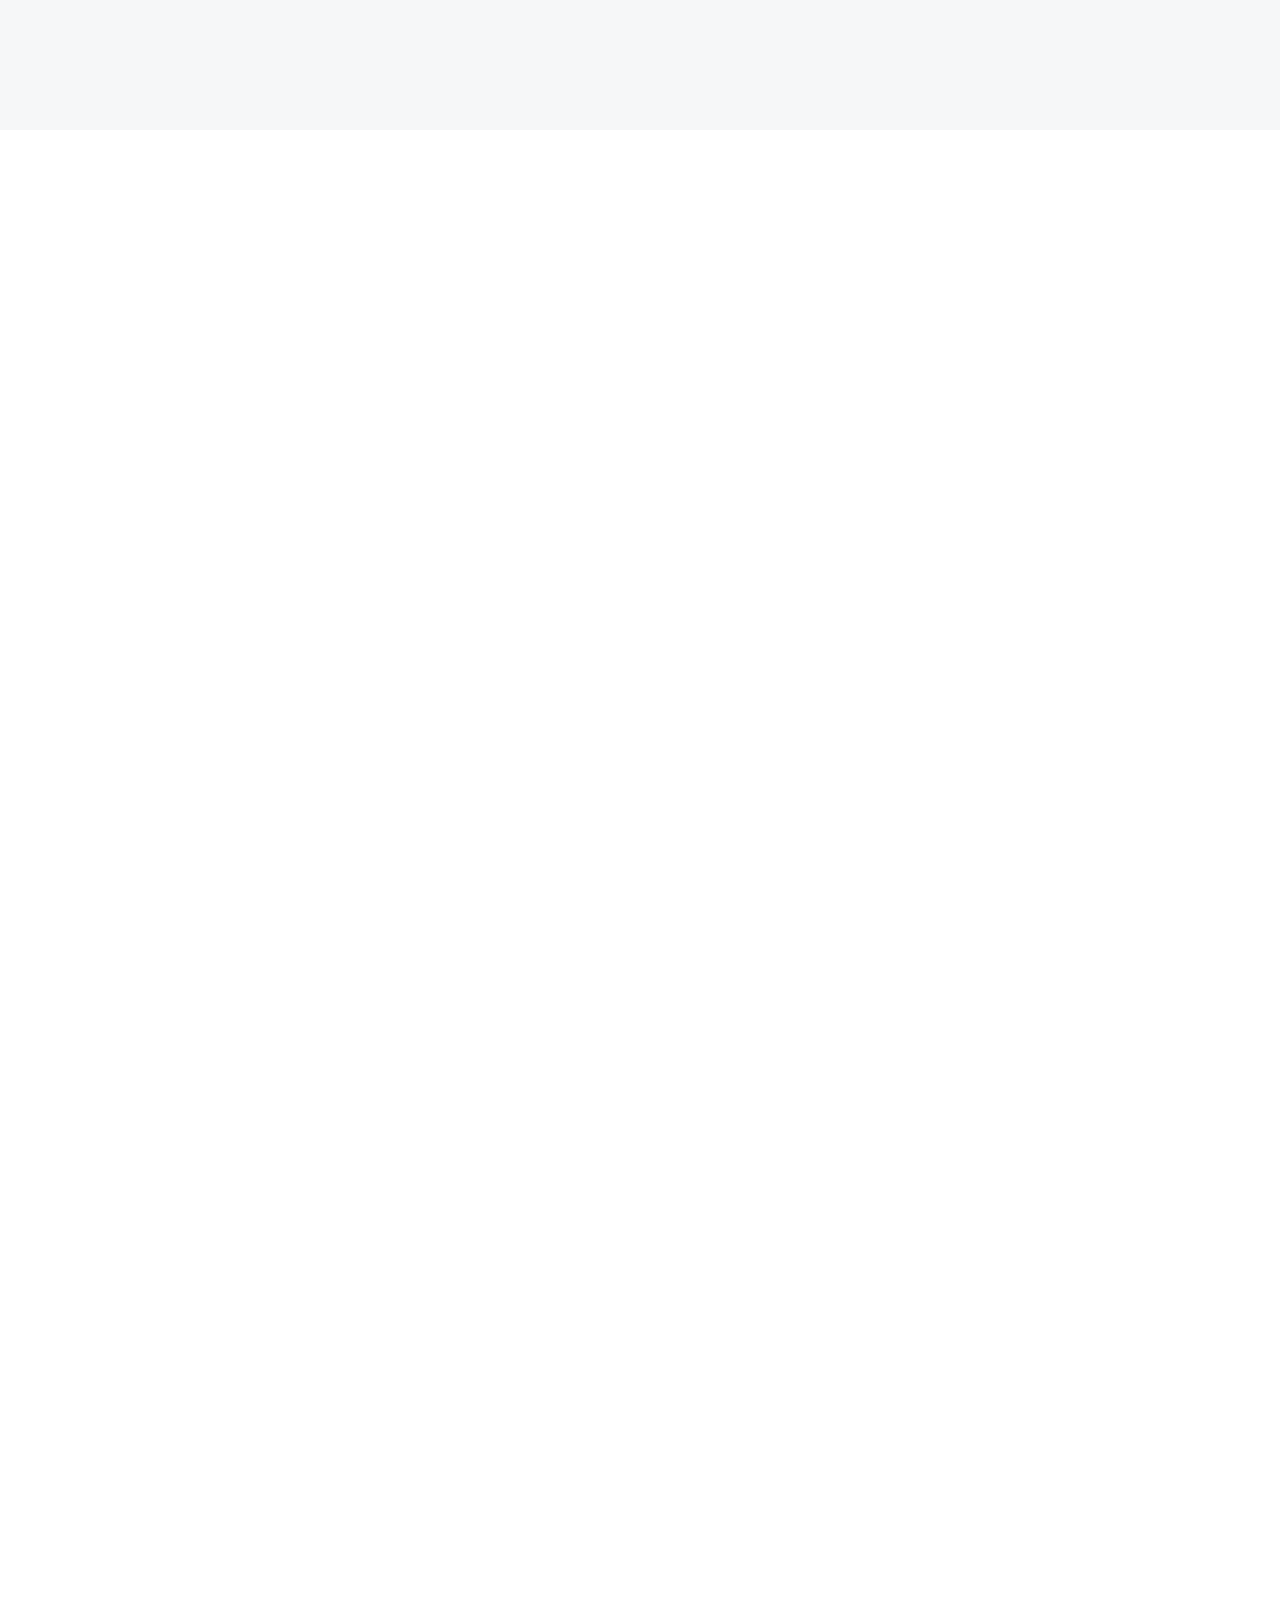
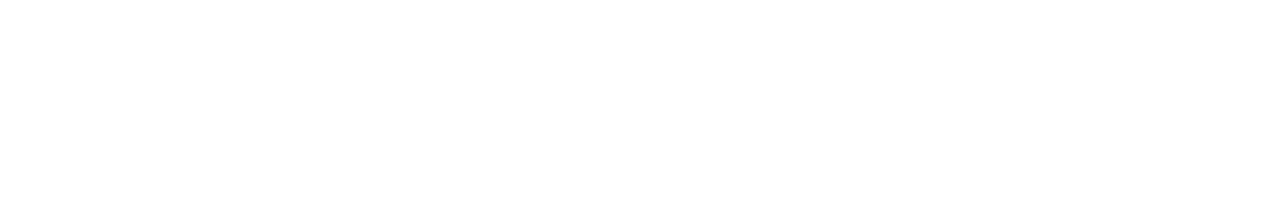
==== commit 8db84e69: "icon tractor" ====
--- a/index.html
+++ b/index.html
@@ -233,10 +233,10 @@
                         <img class="img-fluid" src="img/img-600x400-2.jpg" alt="">
                         <div class="position-relative p-4 pt-0">
                             <div class="service-icon">
-                                <i class="fa fa-wind fa-3x"></i>
-                            </div>
-                            <h4 class="mb-3">Turbinas eólicas</h4>
-                            <p>Energia do Ar. É muito mais simples e barato do que você imagina.</p>
+                                <i class="fa fa-tractor fa-3x"></i>
+                            </div>
+                            <h4 class="mb-3">Agricultura Tecnologica</h4>
+                            <p>A  tecnologia na agricultura garante inovação e apoia o produtor na análise do desempenho da lavoura, através da utilização de recursos como sensores e sistemas de integração de maquinários.</p>
                         </div>
                     </div>
                 </div>
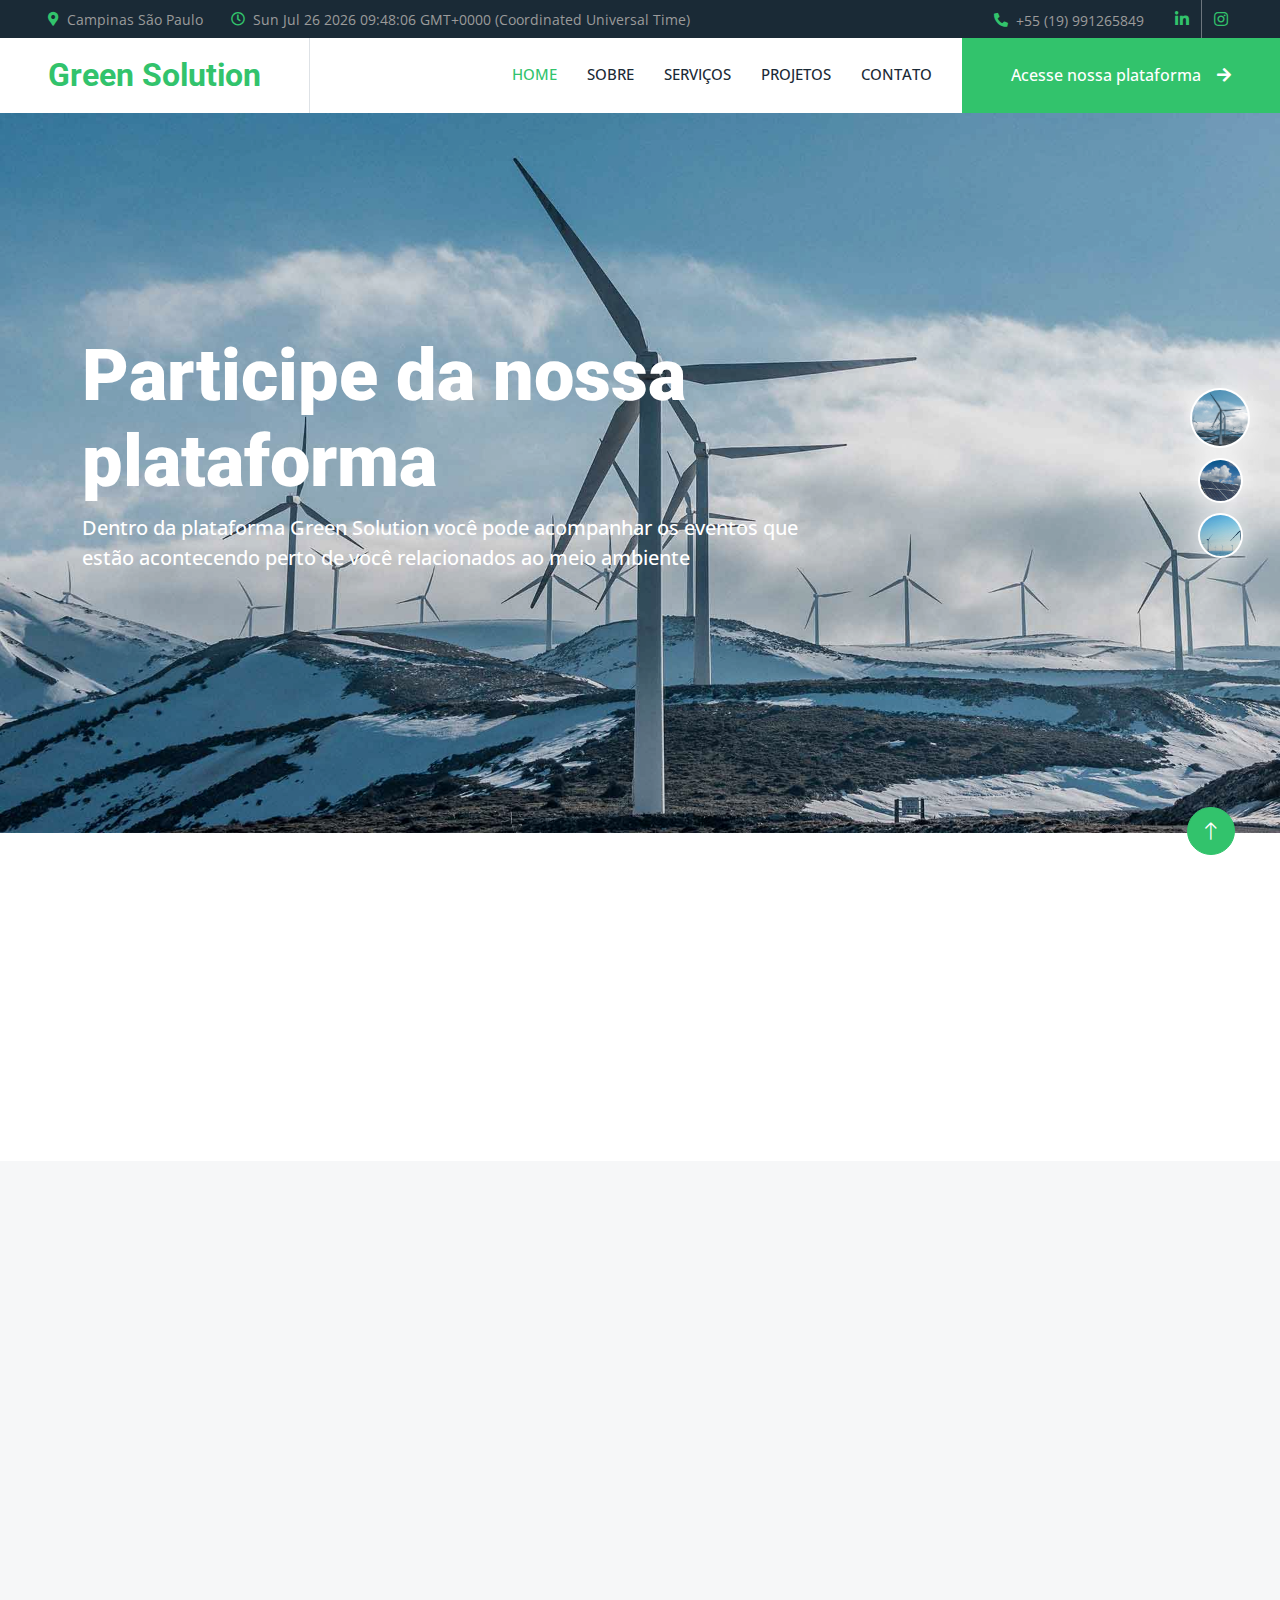
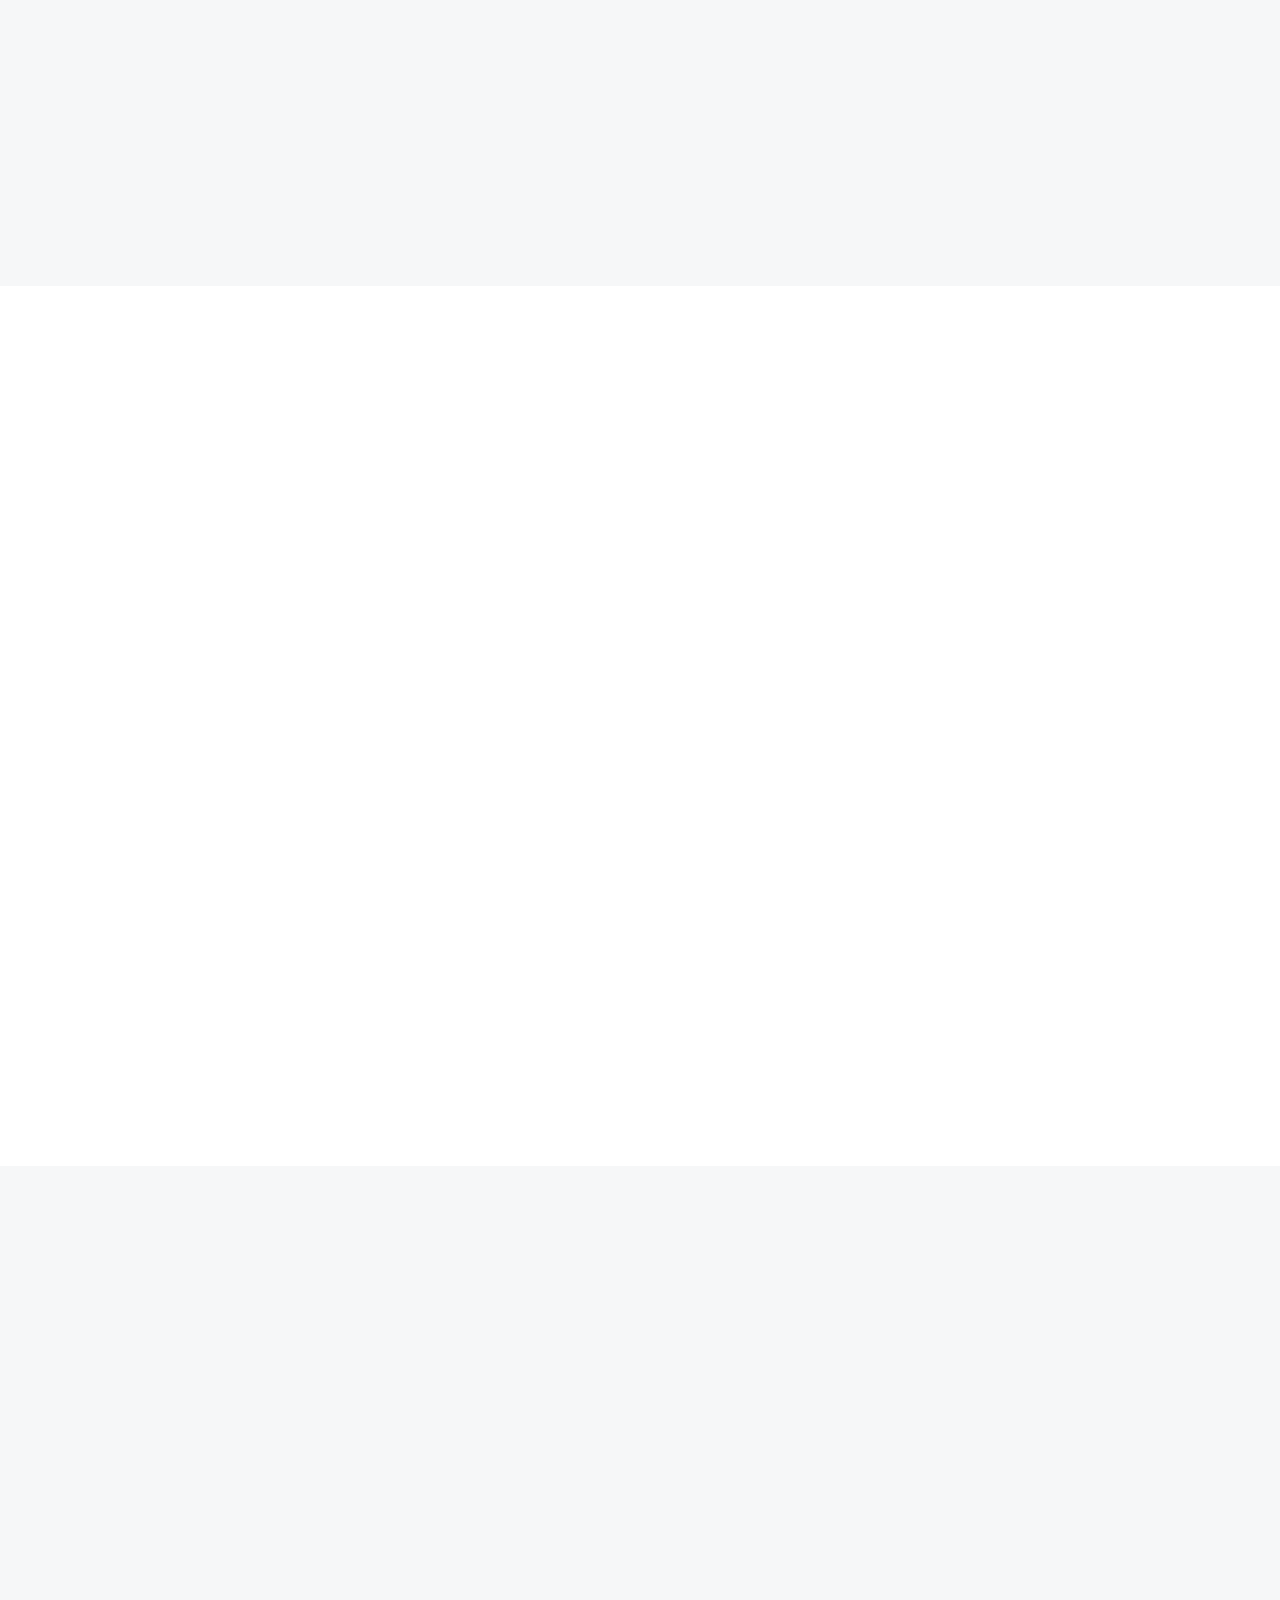
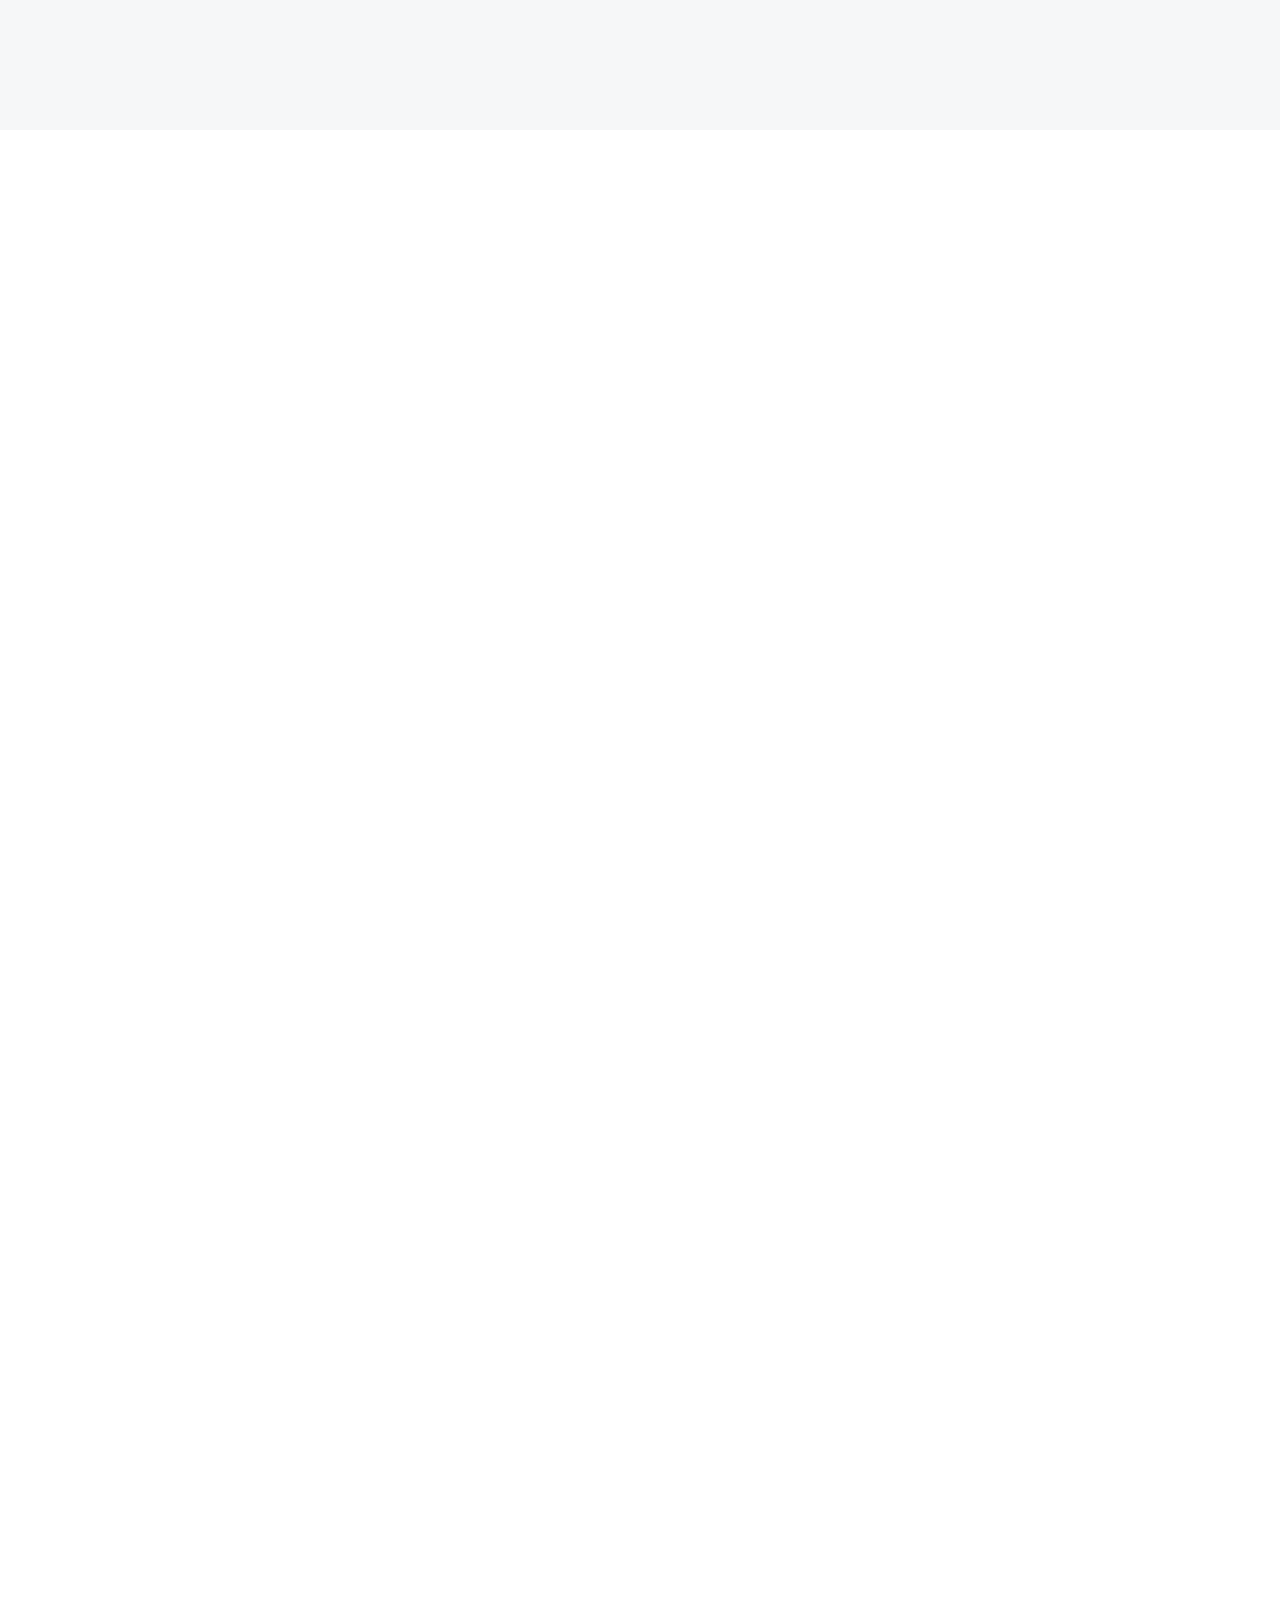
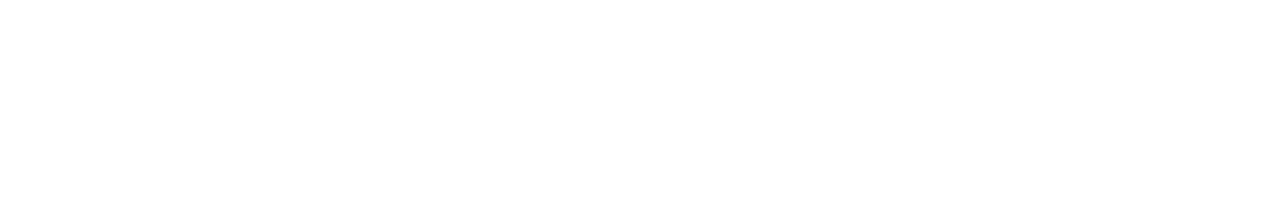
==== commit aa8156ee: "[Adding link React]" ====
--- a/index.html
+++ b/index.html
@@ -89,7 +89,7 @@
                 <a href="service.html" class="nav-item nav-link">Serviços</a>
                 <a href="project.html" class="nav-item nav-link">Projetos</a>
                 <a href="contact.html" class="nav-item nav-link">Contato</a>
-                <a href="404.html" class="btn btn-primary rounded-0 py-4 px-lg-5 d-none d-lg-block">Obtenha um projeto<i class="fa fa-arrow-right ms-3"></i></a>
+                <a href="https://eventos-d4a5b.web.app/login" class="btn btn-primary rounded-0 py-4 px-lg-5 d-none d-lg-block">Acesse nossa plataforma<i class="fa fa-arrow-right ms-3"></i></a>
             </div>         
         </div>
     </nav>
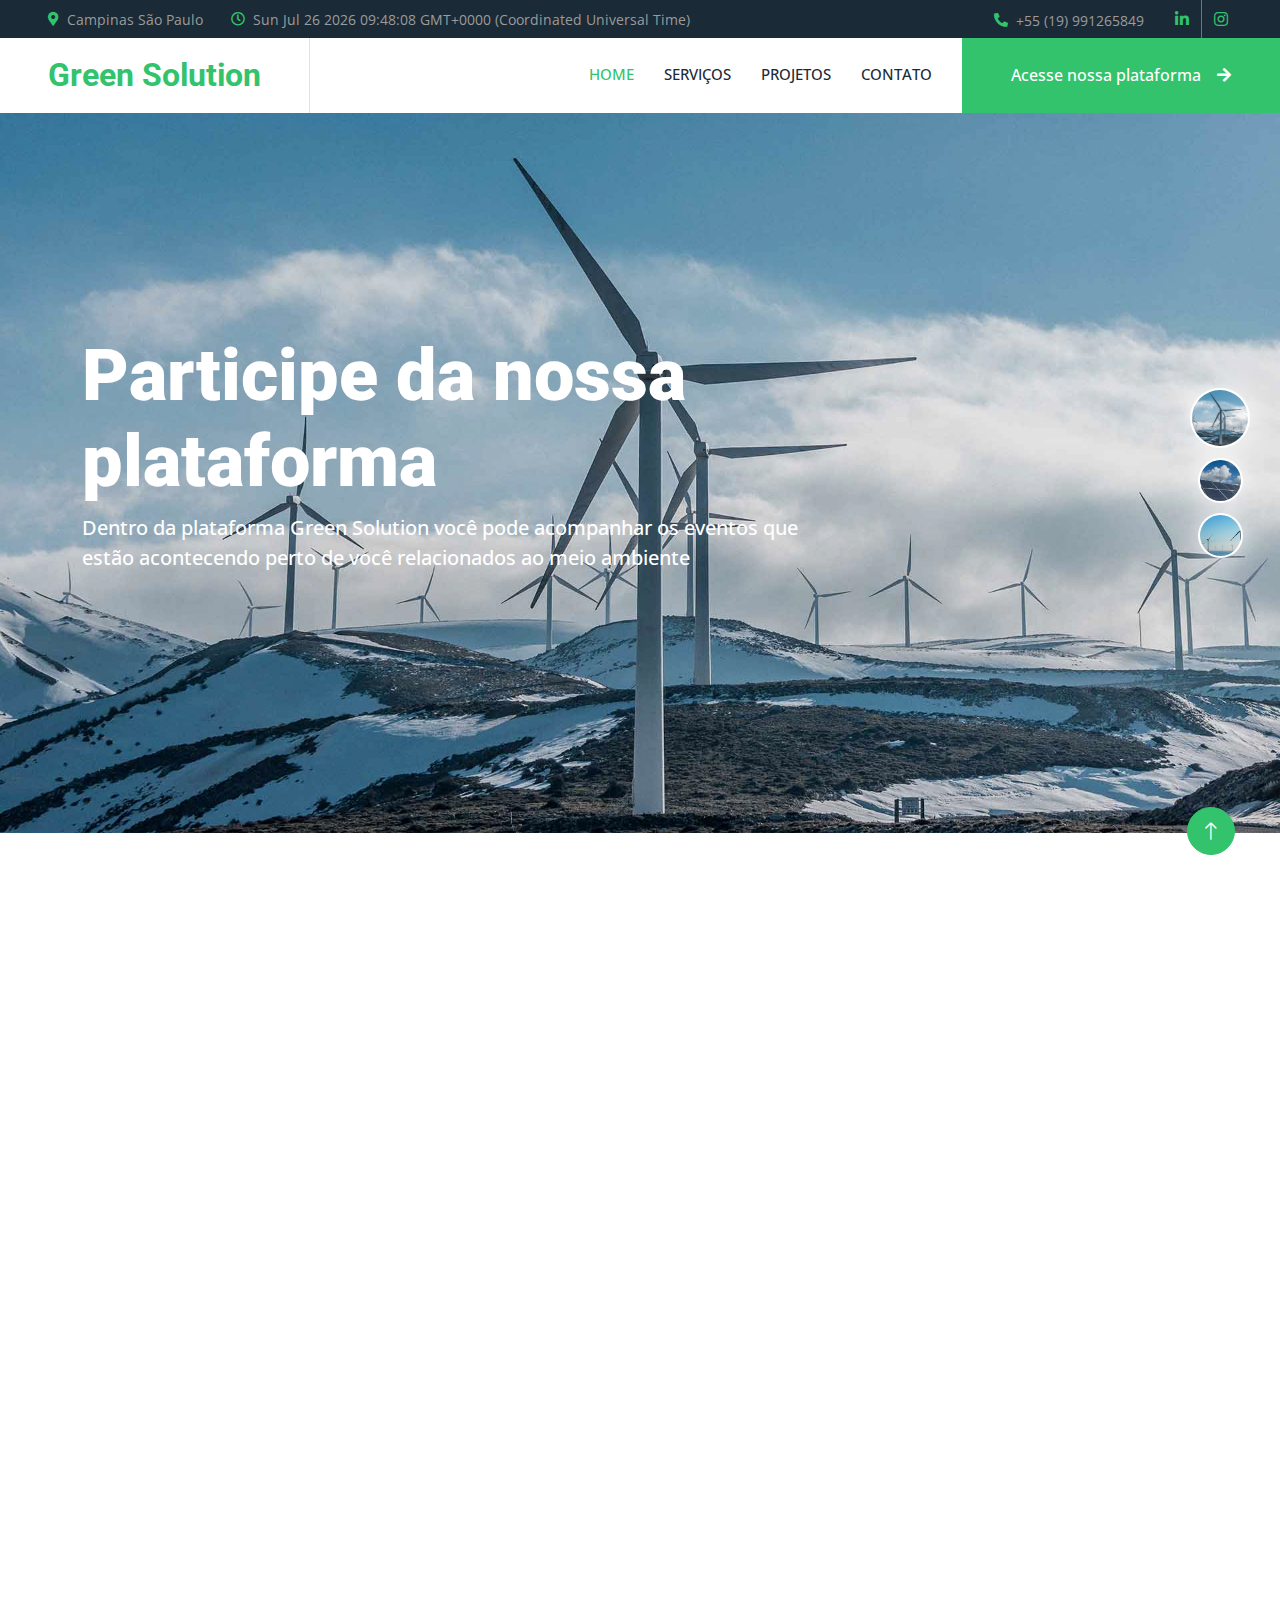
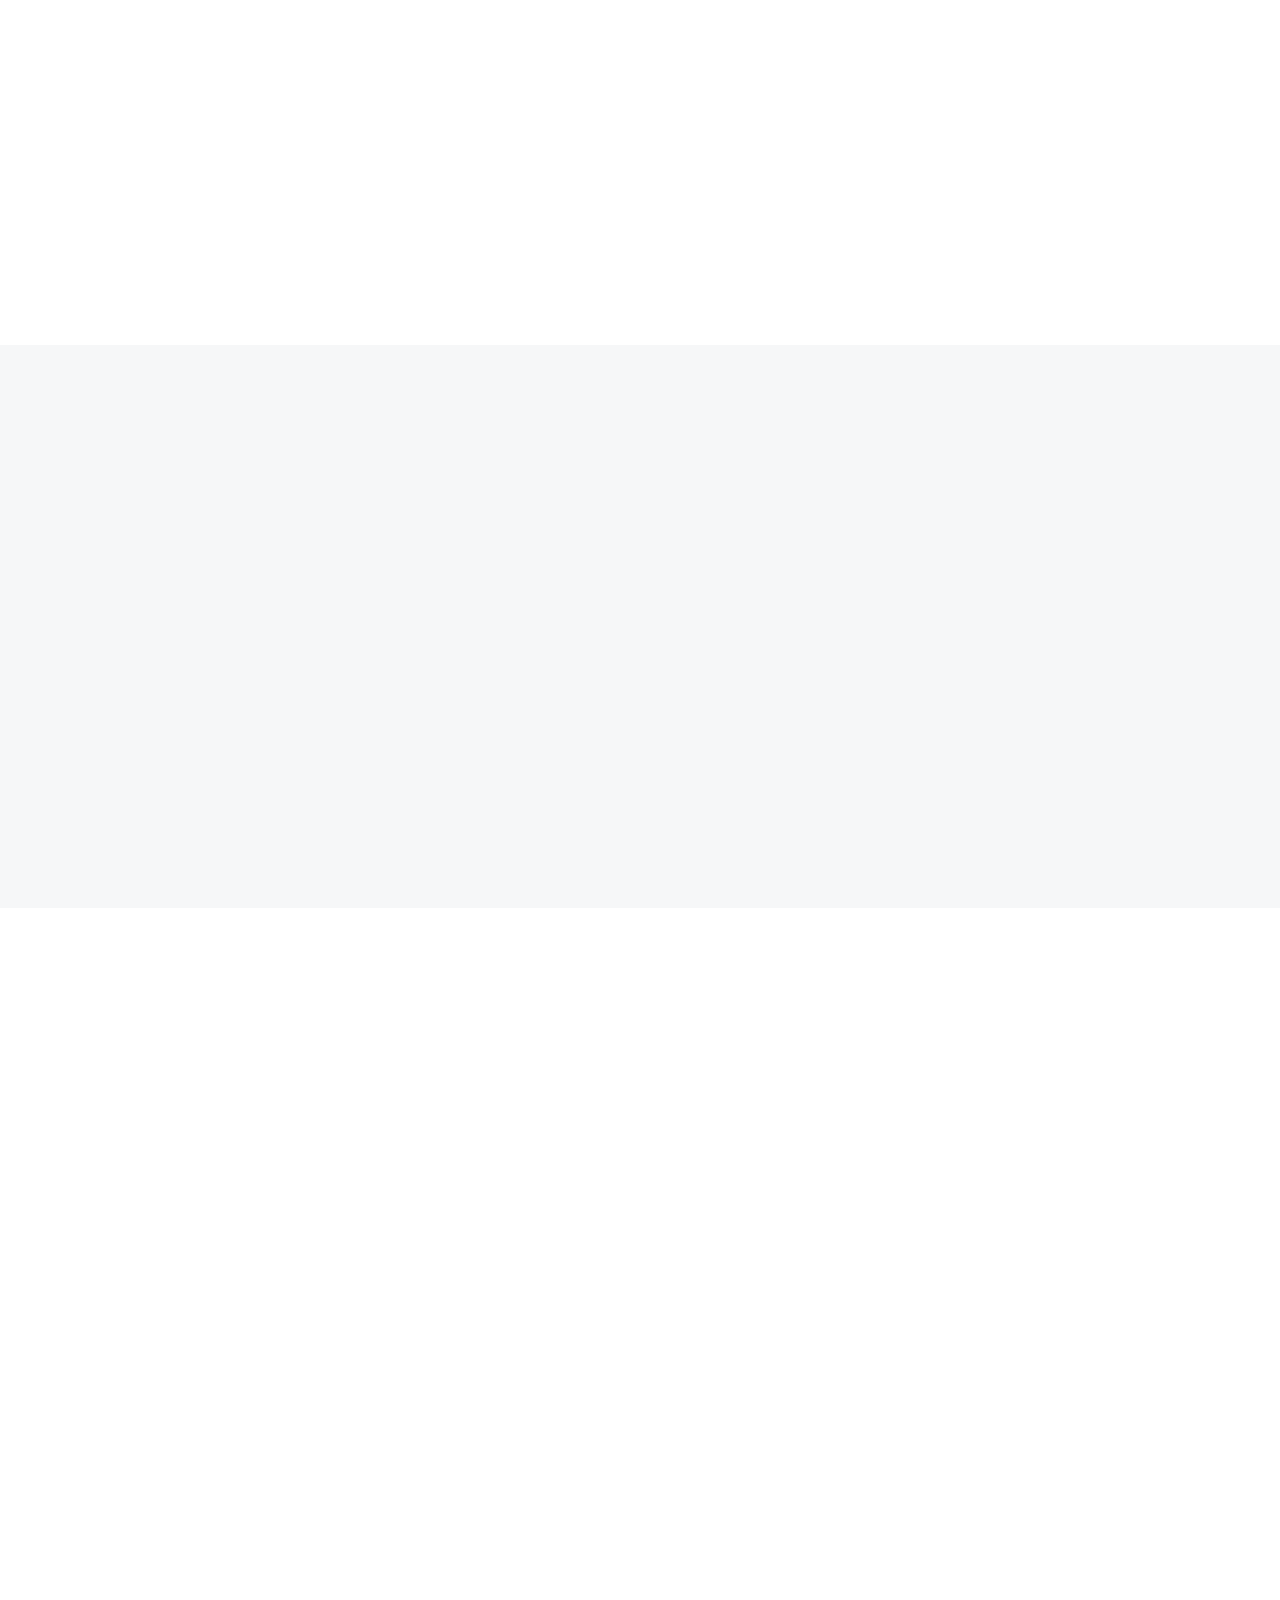
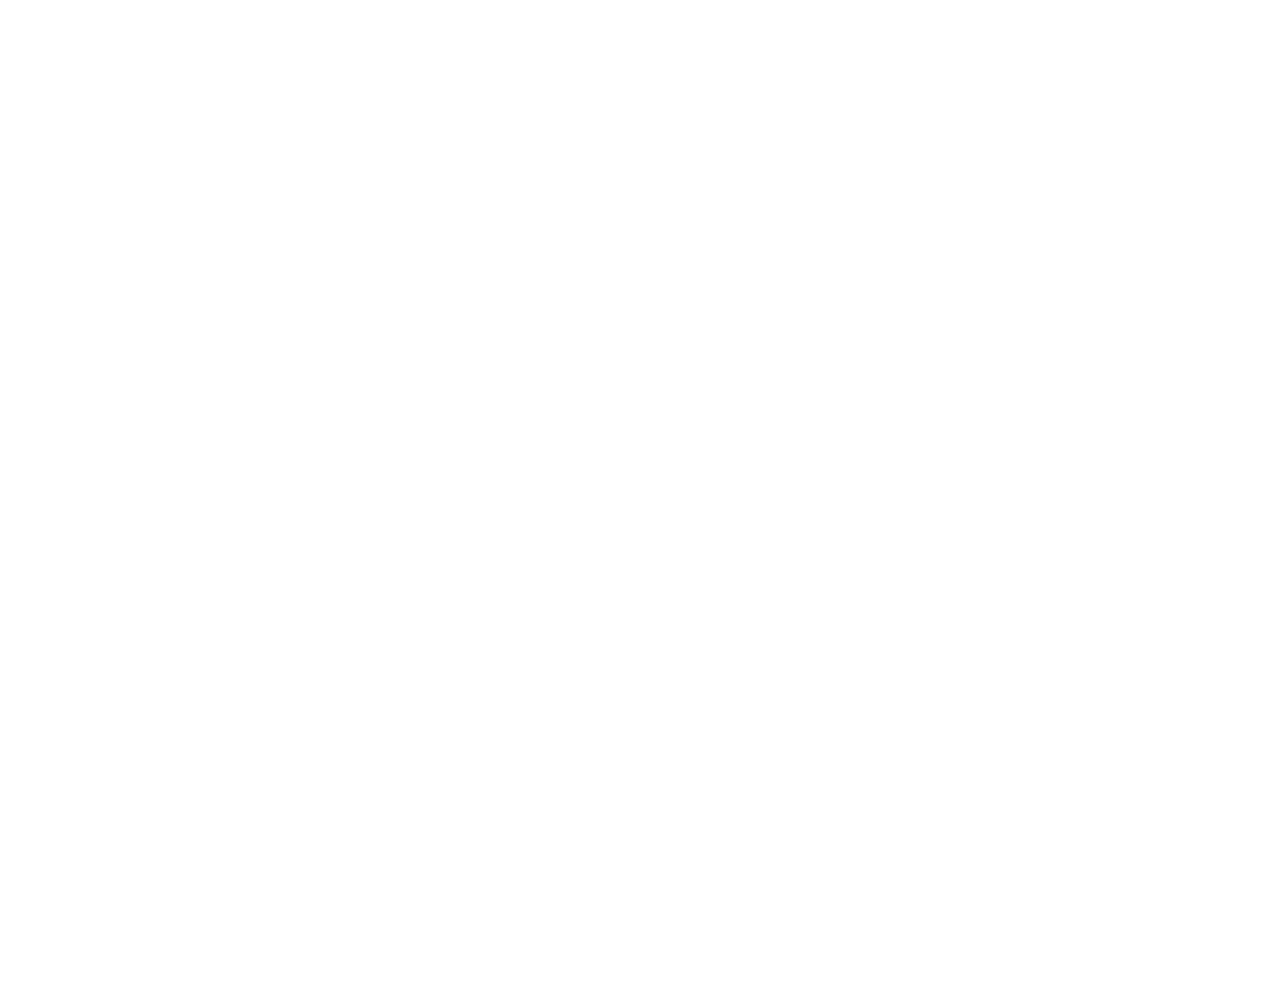
==== commit 6cc3905d: "master corrections" ====
--- a/index.html
+++ b/index.html
@@ -85,7 +85,7 @@
         <div class="collapse navbar-collapse" id="navbarCollapse">
             <div class="navbar-nav ms-auto p-4 p-lg-0">
                 <a href="index.html" class="nav-item nav-link active">Home</a>
-                <a href="about.html" class="nav-item nav-link">Sobre</a>
+     
                 <a href="service.html" class="nav-item nav-link">Serviços</a>
                 <a href="project.html" class="nav-item nav-link">Projetos</a>
                 <a href="contact.html" class="nav-item nav-link">Contato</a>
@@ -172,40 +172,15 @@
                         <div class="btn-lg-square bg-primary rounded-circle me-3">
                             <i class="fa fa-award text-white"></i>
                         </div>
-                        <h1 class="mb-0" data-toggle="counter-up">5</h1>
-                    </div>
-                    <h5 class="mb-3">Comunidades ativas</h5>
-                    <span>Comunidades com discussoes ativas</span>
+                        <h1 class="mb-0" data-toggle="counter-up">1</h1>
+                    </div>
+                    <h5 class="mb-3">Produtos Cadastrados</h5>
+                    <span>Produtos a venda na plataforma</span>
                 </div>
             </div>
         </div>
     </div>
     <!-- Feature Start -->
-
-
-    <!-- About Start -->
-    <div class="container-fluid bg-light overflow-hidden my-5 px-lg-0">
-        <div class="container about px-lg-0">
-            <div class="row g-0 mx-lg-0">
-                <div class="col-lg-6 ps-lg-0 wow fadeIn" data-wow-delay="0.1s" style="min-height: 400px;">
-                    <div class="position-relative h-100">
-                        <img class="position-absolute img-fluid w-100 h-100" src="img/about.jpg" style="object-fit: cover;" alt="">
-                    </div>
-                </div>
-                <div class="col-lg-6 about-text py-5 wow fadeIn" data-wow-delay="0.5s">
-                    <div class="p-lg-5 pe-lg-0">
-                        <h6 class="text-primary">Sobre Nós</h6>
-                        <h1 class="mb-4">Mais de 25 anos de experiência na indústria de energia solar e renovável</h1>
-                        <p><i class="fa fa-check-circle text-primary me-3"></i>Energia limpa, infinita, econômica e sem geração de resíduos que prejudicam o meio ambiente.</p>
-                        <p><i class="fa fa-check-circle text-primary me-3"></i>A solução muitas vezes passa despercebida em tantos aspectos. Diga sim para oportunidade de viver os benefícios dessa modalidade!</p>
-                        <p><i class="fa fa-check-circle text-primary me-3"></i>Fornecemos um conjunto abrangente de soluções renováveis nas areas solares, fotovoltaicas, Eólicas, Maremotriz. Entre outros que podem otimizar e maximizar uma gama de aplicações de projetos.</p>
-                        <a href="about.html" class="btn btn-primary rounded-pill py-3 px-5 mt-3">Explore Mais</a>
-                    </div>
-                </div>
-            </div>
-        </div>
-    </div>
-    <!-- About End -->
 
 
     <!-- Service Start -->
@@ -223,7 +198,7 @@
                             <div class="service-icon">
                                 <i class="fa fa-solar-panel fa-3x"></i>
                             </div>
-                            <h4 class="mb-3">Painéis solares</h4>
+                            <h4 class="mb-3">Soluções</h4>
                             <p>É possível economizar nos gastos do mês e ao mesmo tempo contribuir para um planeta mais saudável.</p>
                         </div>
                     </div>
@@ -247,7 +222,7 @@
                             <div class="service-icon">
                                 <i class="fa fa-lightbulb fa-3x"></i>
                             </div>
-                            <h4 class="mb-3">Usinas Hidrelétricas</h4>
+                            <h4 class="mb-3">Tudo para o Agronegócio</h4>
                             <p>As melhores soluções para sua empresa, com os melhores profissionais..</p>
                         </div>
                     </div>
@@ -275,7 +250,7 @@
                                     </div>
                                     <div class="ms-4">
                                         <p class="mb-0">Serviços</p>
-                                        <h5 class="mb-0">Qualidade</h5>
+                                        <h5 class="mb-0">Desenvolvimento</h5>
                                     </div>
                                 </div>
                             </div>
--- a/css/style.css
+++ b/css/style.css
@@ -193,7 +193,7 @@
     background: #FFFFFF;
     box-shadow: 0 0 30px rgba(255, 255, 255, .9);
     border-radius: 45px;
-    transition: .5s;
+    transition: 1s;
 }
 
 .header-carousel .owl-dots .owl-dot.active {
